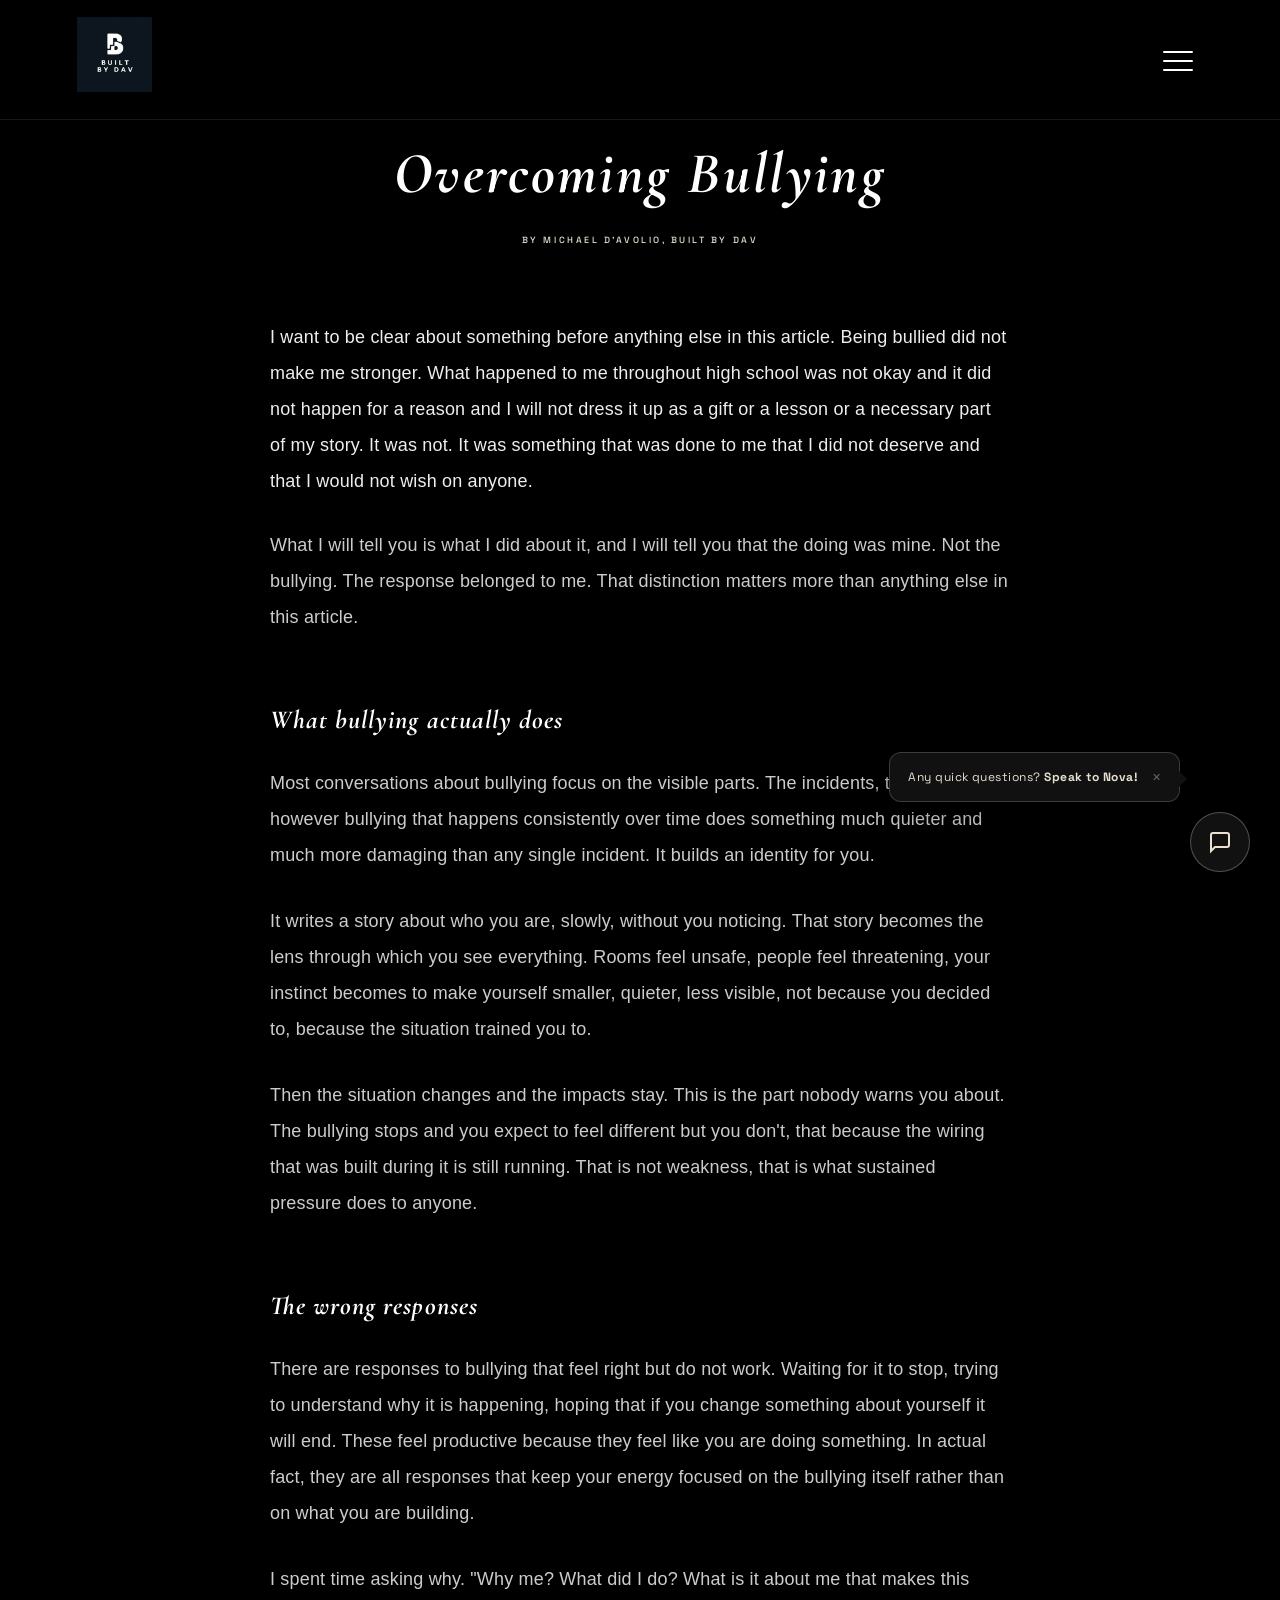
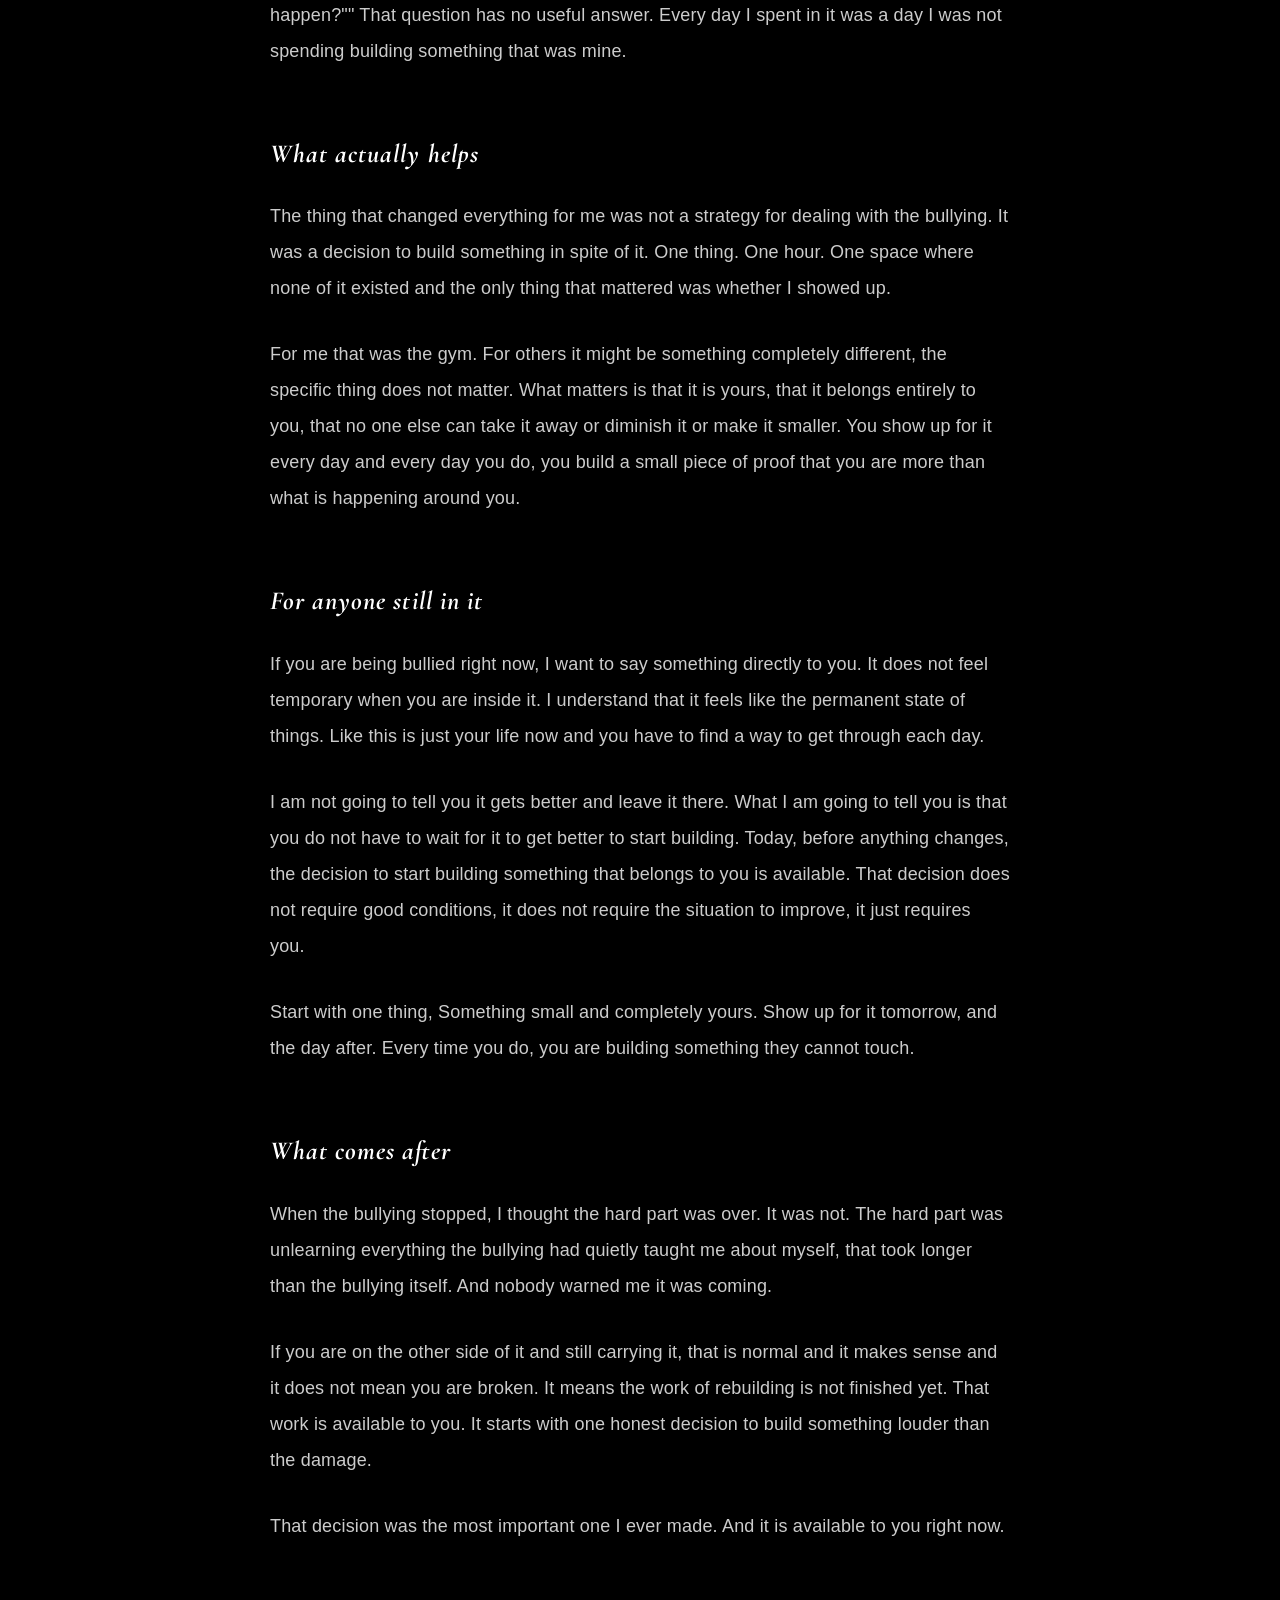
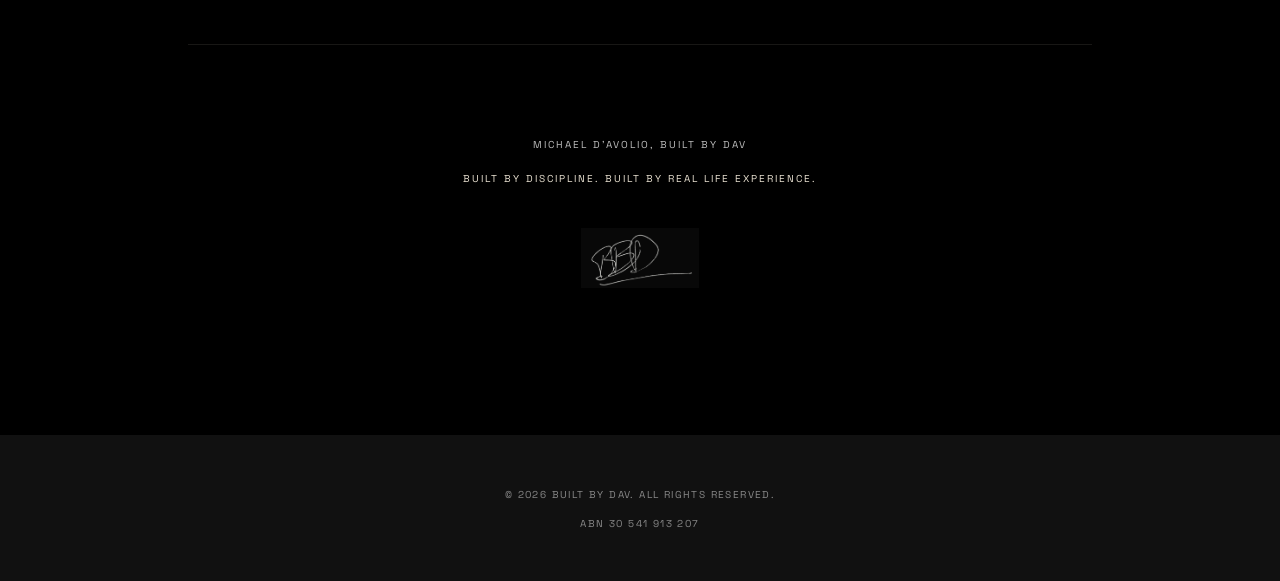
==== bullying.html @ 3d402c2c "cursor fixes" ====
<!DOCTYPE html>
<html lang="en">
<head>
<meta charset="UTF-8">
<meta name="viewport" content="width=device-width, initial-scale=1.0">
<title>Overcoming Bullying | Built By Dav</title>

<!-- FONTS -->
<link href="https://fonts.googleapis.com/css2?family=Cormorant+Garamond:ital,wght@0,300;0,400;0,600;0,700;1,300;1,400;1,600;1,700&family=Space+Grotesk:wght@300;400;500;600;700&display=swap" rel="stylesheet">

<style>
body {
  margin: 0;
  font-family: 'Inter', sans-serif;
  font-weight: 300;
  letter-spacing: 0.3px;
  background: black;
  color: white;
  line-height: 1.8;
}

nav {
  position: fixed;
  width: 100%;
  top: 0;
  backdrop-filter: blur(20px);
  background: rgba(0,0,0,0.7);
  border-bottom: 1px solid rgba(232, 224, 208, 0.1);
  display: flex;
  justify-content: space-between;
  align-items: center;
  padding: 15px 6%;
  box-sizing: border-box;
  z-index: 1000;
}

.logo img {
  height: 75px;
}

.nav-links {
  display: flex;
  gap: 35px;
}

.nav-links a {
  color: white;
  text-decoration: none;
  font-size: 13px;
  letter-spacing: 1px;
  transition: 0.3s;
}

.nav-links a:hover {
  color: #E8E0D0;
}

h1, h2 {
  font-family: 'Playfair Display', serif;
  letter-spacing: 1.5px;
  font-weight: 700;
}

.article-header {
  max-width: 800px;
  margin: 150px auto 60px;
  padding: 0 6%;
  text-align: center;
}

.article-header h1 {
  font-size: 48px;
  margin: 0 0 20px 0;
}

.article-meta {
  color: #bbb;
  font-size: 14px;
  letter-spacing: 1px;
}

.article-content {
  max-width: 720px;
  margin: 0 auto;
  padding: 0 6%;
  font-size: 17px;
  line-height: 1.9;
}

.article-content p {
  margin-bottom: 22px;
  color: #ddd;
  letter-spacing: 0.4px;
}

.article-content p:first-of-type {
  font-size: 17px;
  color: #fff;
  margin-bottom: 28px;
}

.article-content h2 {
  font-size: 28px;
  margin: 55px 0 28px 0;
  color: white;
  font-weight: 700;
  letter-spacing: 0.5px;
}

.article-footer {
  max-width: 700px;
  margin: 80px auto 0;
  padding: 60px 6%;
  text-align: center;
  border-top: 1px solid rgba(232, 224, 208, 0.1);
  color: #E8E0D0;
  font-size: 16px;
  letter-spacing: 0.8px;
}

.footer {
  background: #111;
  padding: 40px 6%;
  text-align: center;
  color: #888;
  margin-top: 60px;
}


/* Hamburger */
.hamburger {
  display: flex !important;
  flex-direction: column;
  cursor: pointer;
  gap: 7px;
  margin-left: auto;
  padding: 10px;
  z-index: 1001;
}
.hamburger span {
  width: 30px;
  height: 2px;
  background: white;
  border-radius: 2px;
  transition: 0.3s;
}
.hamburger.active span:nth-child(1) { transform: rotate(45deg) translate(7px, 7px); }
.hamburger.active span:nth-child(2) { opacity: 0; }
.hamburger.active span:nth-child(3) { transform: rotate(-45deg) translate(7px, -7px); }

.nav-links.active {
  display: flex;
  flex-direction: column;
  position: fixed;
  top: 90px;
  left: 0;
  width: 100%;
  background: rgba(0,0,0,0.98);
  padding: 20px 6%;
  z-index: 999;
  box-sizing: border-box;
}
.nav-links {
  display: none;
}

/* Bigger text and breathing room */
body {
  font-size: 18px;
  line-height: 2;
}

.article-header {
  margin: 140px auto 70px;
  padding: 0 8%;
}

.article-header h1 {
  font-size: 54px;
  line-height: 1.2;
  margin-bottom: 25px;
}

.article-meta {
  font-size: 15px;
  letter-spacing: 1.5px;
  color: #aaa;
}

.article-content {
  max-width: 740px;
  padding: 0 8%;
  font-size: 18px;
  line-height: 2.1;
}

.article-content p {
  margin-bottom: 30px;
  color: #ccc;
  letter-spacing: 0.3px;
}

.article-content p:first-of-type {
  font-size: 20px;
  color: #eee;
  line-height: 1.9;
}

.article-content h2 {
  font-size: 30px;
  margin: 70px 0 30px 0;
  letter-spacing: 1px;
}

.article-footer {
  padding: 80px 8%;
  margin-top: 100px;
}

@media (max-width: 768px) {
  .article-header { margin-top: 120px; padding: 0 6%; }
  .article-header h1 { font-size: 36px; }
  .article-content { padding: 0 6%; font-size: 17px; }
}


/* Image borders */
img:not(.logo img):not([src="newlog.png"]):not([src="newsig.png"]) {
  outline: 2px solid rgba(232, 224, 208, 0.5);
  outline-offset: 6px;
}


@media (max-width: 768px) {
  nav { padding: 12px 5%; }
  .logo img { height: 55px; }
  .nav-links.active { top: 79px; padding: 15px 5%; }

  .article-header {
    margin: 110px auto 50px !important;
    padding: 0 5% !important;
    text-align: left;
  }

  .article-header h1 {
    font-size: 34px !important;
    letter-spacing: 1px !important;
    line-height: 1.25 !important;
  }

  .article-meta {
    font-size: 13px !important;
  }

  .article-content {
    padding: 0 5% !important;
    font-size: 16px !important;
    line-height: 1.95 !important;
  }

  .article-content p:first-of-type {
    font-size: 17px !important;
  }

  .article-content h2 {
    font-size: 24px !important;
    margin: 50px 0 22px !important;
  }

  .article-footer {
    padding: 50px 5% !important;
  }
}


/* ===== MATCHING FONTS TO MAIN SITE ===== */
h1, h2, h3 {
  font-family: 'Cormorant Garamond', 'Playfair Display', serif;
  font-weight: 700;
  letter-spacing: 2px;
}

body {
  font-family: 'Inter', sans-serif;
  font-weight: 400;
}


/* ===== HEADING VISIBILITY FIX ===== */

/* Remove gradient on hero - solid white */
.hero-text h1 {
  background: none !important;
  -webkit-background-clip: unset !important;
  -webkit-text-fill-color: white !important;
  background-clip: unset !important;
  color: white !important;
  font-weight: 700 !important;
}

/* All dark section headings - bright white */
.story h2,
.story-text h2,
.contact h2,
#story h2,
#contact h2 {
  color: white !important;
  -webkit-text-fill-color: white !important;
}

/* All light section headings - solid black */
.mission h2,
.mission-text h2,
.services h2,
.resources h2,
#mission h2,
#services h2,
#resources h2 {
  color: #111 !important;
  -webkit-text-fill-color: #111 !important;
}

/* Article and service page headings */
.header-section h1,
.page-header h1,
.article-header h1 {
  color: #111 !important;
  -webkit-text-fill-color: #111 !important;
  font-weight: 700 !important;
}

h2, h3 {
  font-weight: 700 !important;
}


/* Article title colour */
.article-header h1 {
  color: white !important;
  -webkit-text-fill-color: white !important;
}
.article-meta {
  color: #E8E0D0 !important;
}


/* ===== LUXURY TYPOGRAPHY SYSTEM ===== */

/* Enable advanced font features */
* {
  -webkit-font-smoothing: antialiased;
  -moz-osx-font-smoothing: grayscale;
  text-rendering: optimizeLegibility;
}

body {
  font-family: 'Inter', sans-serif;
  font-weight: 300;
  font-size: 16px;
  line-height: 1.95;
  letter-spacing: 0.3px;
  font-feature-settings: "kern" 1, "liga" 1, "calt" 1;
}

/* All headings - Cormorant Garamond */
h1, h2, h3, h4 {
  font-family: 'Cormorant Garamond', serif;
  font-weight: 600;
  line-height: 1.15;
  letter-spacing: 3px;
  font-feature-settings: "kern" 1, "liga" 1, "swsh" 1;
}

/* Hero title - dramatic and bold */
.hero-text h1 {
  font-size: 86px !important;
  font-weight: 700 !important;
  letter-spacing: 10px !important;
  line-height: 1.0 !important;
  text-transform: uppercase;
  font-style: normal;
}

/* Section headings - refined uppercase */
h2 {
  font-size: 38px;
  font-weight: 600;
  letter-spacing: 6px;
  text-transform: uppercase;
}

/* Sub headings */
h3 {
  font-size: 20px;
  font-weight: 600;
  letter-spacing: 4px;
  text-transform: uppercase;
}

/* Body paragraphs */
p {
  font-family: 'Inter', sans-serif;
  font-weight: 300;
  font-size: 15px;
  line-height: 2.0;
  letter-spacing: 0.4px;
}

/* Lead paragraph - slightly larger */
.hero-text p,
.mission-text p:first-of-type,
.story-text p:first-of-type {
  font-size: 16px !important;
  font-weight: 300;
  line-height: 2.1 !important;
  letter-spacing: 0.5px;
}

/* Nav links - very spaced, light */
.nav-links a {
  font-family: 'Inter', sans-serif;
  font-weight: 400;
  font-size: 10px !important;
  letter-spacing: 3px !important;
  text-transform: uppercase;
}

/* Buttons */
.btn, .card-btn {
  font-family: 'Inter', sans-serif;
  font-weight: 400;
  font-size: 10px !important;
  letter-spacing: 4px !important;
  text-transform: uppercase;
}

/* Article headings */
.article-header h1 {
  font-size: 58px !important;
  font-weight: 700 !important;
  letter-spacing: 4px !important;
  line-height: 1.15 !important;
  font-style: italic;
}

.article-meta {
  font-family: 'Inter', sans-serif;
  font-size: 10px !important;
  letter-spacing: 4px !important;
  text-transform: uppercase;
  font-weight: 400;
}

.article-content p {
  font-size: 16px !important;
  line-height: 2.1 !important;
  font-weight: 300;
  letter-spacing: 0.3px;
}

.article-content h2 {
  font-size: 28px !important;
  letter-spacing: 4px !important;
  font-style: italic;
  font-weight: 600 !important;
}

/* Service page headers */
.header-section h1,
.page-header h1 {
  font-size: 56px !important;
  font-weight: 700 !important;
  letter-spacing: 5px !important;
  line-height: 1.1 !important;
}

.header-section p,
.page-header p {
  font-size: 15px !important;
  line-height: 2.0 !important;
  letter-spacing: 0.8px;
  font-weight: 300;
}

/* Card text */
.card h3 {
  font-size: 16px !important;
  letter-spacing: 3px !important;
}

.card p {
  font-size: 13px !important;
  line-height: 1.9 !important;
  letter-spacing: 0.5px;
}

/* Resource items */
.resource-item h3 {
  font-size: 14px !important;
  letter-spacing: 3px !important;
}

.resource-item p {
  font-size: 13px !important;
  line-height: 1.9 !important;
}

/* Footer */
.footer-tagline {
  font-family: 'Inter', sans-serif;
  font-size: 10px !important;
  letter-spacing: 5px !important;
  text-transform: uppercase;
  font-weight: 300;
}

.footer-links a {
  font-size: 10px !important;
  letter-spacing: 3px !important;
  text-transform: uppercase;
}

.footer-bottom p {
  font-size: 10px !important;
  letter-spacing: 2px;
  text-transform: uppercase;
}

/* Article footer */
.article-footer {
  font-family: 'Inter', sans-serif;
  font-size: 11px !important;
  letter-spacing: 3px !important;
  text-transform: uppercase;
}

@media (max-width: 768px) {
  .hero-text h1 {
    font-size: 52px !important;
    letter-spacing: 6px !important;
  }
  h2 {
    font-size: 28px !important;
    letter-spacing: 4px !important;
  }
  .article-header h1 {
    font-size: 38px !important;
  }
  .header-section h1,
  .page-header h1 {
    font-size: 36px !important;
  }
}


/* ===== BOLDER TEXT ===== */
body {
  font-weight: 400 !important;
}

p {
  font-weight: 400 !important;
}

.hero-text p,
.mission-text p,
.story-text p,
.article-content p,
.header-section p,
.page-header p,
.card p,
.resource-item p {
  font-weight: 400 !important;
}

.nav-links a {
  font-weight: 500 !important;
}

.footer-links a,
.footer-tagline,
.footer-bottom p {
  font-weight: 400 !important;
}

.article-meta {
  font-weight: 500 !important;
}

h1, h2, h3 {
  font-weight: 700 !important;
}


/* ================================================================
   ELITE NEW-AGE TYPOGRAPHY, Built By Dav
   Cormorant Garamond (editorial serif) × Space Grotesk (modern sans)
   ================================================================ */

*, *::before, *::after {
  -webkit-font-smoothing: antialiased;
  -moz-osx-font-smoothing: grayscale;
  text-rendering: optimizeLegibility;
  font-feature-settings: "kern" 1, "liga" 1, "calt" 1;
}

body {
  font-family: 'Space Grotesk', sans-serif !important;
  font-weight: 400 !important;
  font-size: 15px !important;
  line-height: 1.85 !important;
  letter-spacing: 0.015em !important;
}

h1 {
  font-family: 'Cormorant Garamond', serif !important;
  font-weight: 700 !important;
  letter-spacing: 0.12em !important;
  line-height: 1.0 !important;
  text-transform: uppercase !important;
}

h2 {
  font-family: 'Cormorant Garamond', serif !important;
  font-weight: 700 !important;
  font-size: clamp(28px, 4vw, 42px) !important;
  letter-spacing: 0.14em !important;
  line-height: 1.05 !important;
  text-transform: uppercase !important;
}

h3 {
  font-family: 'Space Grotesk', sans-serif !important;
  font-weight: 600 !important;
  font-size: 12px !important;
  letter-spacing: 0.22em !important;
  line-height: 1.5 !important;
  text-transform: uppercase !important;
}

p {
  font-family: 'Space Grotesk', sans-serif !important;
  font-weight: 400 !important;
  font-size: 15px !important;
  line-height: 1.9 !important;
  letter-spacing: 0.015em !important;
}

li {
  font-family: 'Space Grotesk', sans-serif !important;
  font-weight: 400 !important;
  font-size: 15px !important;
  line-height: 1.9 !important;
  letter-spacing: 0.01em !important;
}

.nav-links a {
  font-family: 'Space Grotesk', sans-serif !important;
  font-size: 9px !important;
  letter-spacing: 0.26em !important;
  font-weight: 600 !important;
  text-transform: uppercase !important;
}

.btn, .card-btn, .form-container button, button[type="submit"] {
  font-family: 'Space Grotesk', sans-serif !important;
  font-size: 9px !important;
  letter-spacing: 0.28em !important;
  font-weight: 600 !important;
  text-transform: uppercase !important;
}

.hero-text h1 {
  font-size: clamp(52px, 9vw, 96px) !important;
  letter-spacing: 0.14em !important;
  line-height: 0.98 !important;
  font-style: normal !important;
}

.hero-text p {
  font-size: 16px !important;
  line-height: 1.95 !important;
  letter-spacing: 0.04em !important;
  font-weight: 400 !important;
}

.article-header h1 {
  font-family: 'Cormorant Garamond', serif !important;
  font-size: clamp(36px, 6vw, 68px) !important;
  font-style: italic !important;
  letter-spacing: 0.04em !important;
  text-transform: none !important;
  line-height: 1.1 !important;
  font-weight: 700 !important;
}

.article-meta {
  font-family: 'Space Grotesk', sans-serif !important;
  font-size: 9px !important;
  letter-spacing: 0.28em !important;
  text-transform: uppercase !important;
  font-weight: 500 !important;
}

.article-content p {
  font-size: 17px !important;
  line-height: 2.05 !important;
  letter-spacing: 0.01em !important;
  font-weight: 400 !important;
}

.article-content h2 {
  font-family: 'Cormorant Garamond', serif !important;
  font-style: italic !important;
  font-size: 30px !important;
  letter-spacing: 0.05em !important;
  text-transform: none !important;
  font-weight: 700 !important;
}

.header-section h1, .page-header h1 {
  font-size: clamp(32px, 5vw, 56px) !important;
  letter-spacing: 0.1em !important;
  line-height: 1.05 !important;
}

.header-section p, .page-header p {
  font-size: 15px !important;
  line-height: 1.9 !important;
  letter-spacing: 0.03em !important;
  font-weight: 400 !important;
}

.card h3 {
  font-size: 11px !important;
  letter-spacing: 0.24em !important;
}

.card p {
  font-size: 14px !important;
  line-height: 1.85 !important;
  letter-spacing: 0.01em !important;
}

.resource-item h3 {
  font-size: 11px !important;
  letter-spacing: 0.22em !important;
}

.resource-item p {
  font-size: 14px !important;
  line-height: 1.85 !important;
}

.resource-item a {
  font-family: 'Space Grotesk', sans-serif !important;
  font-size: 9px !important;
  letter-spacing: 0.22em !important;
  text-transform: uppercase !important;
  font-weight: 600 !important;
}

.footer, .footer p, .footer-bottom p {
  font-family: 'Space Grotesk', sans-serif !important;
  font-size: 10px !important;
  letter-spacing: 0.14em !important;
  text-transform: uppercase !important;
}

.footer-tagline {
  font-family: 'Space Grotesk', sans-serif !important;
  font-size: 10px !important;
  letter-spacing: 0.2em !important;
  text-transform: uppercase !important;
  font-weight: 300 !important;
}

.footer-links a {
  font-family: 'Space Grotesk', sans-serif !important;
  font-size: 9px !important;
  letter-spacing: 0.2em !important;
  text-transform: uppercase !important;
  font-weight: 500 !important;
}

.article-footer, .article-footer p {
  font-family: 'Space Grotesk', sans-serif !important;
  font-size: 10px !important;
  letter-spacing: 0.2em !important;
  text-transform: uppercase !important;
}

input, textarea, select {
  font-family: 'Space Grotesk', sans-serif !important;
  font-weight: 400 !important;
  letter-spacing: 0.02em !important;
}

.benefits li, .benefits p {
  font-size: 15px !important;
  line-height: 1.9 !important;
}

.content p, .service-section p, .service-section li {
  font-size: 15px !important;
  line-height: 1.9 !important;
}

.content h2, .service-section h2 {
  font-family: 'Cormorant Garamond', serif !important;
  font-weight: 700 !important;
  letter-spacing: 0.12em !important;
}

@media (max-width: 768px) {
  .hero-text h1 {
    font-size: clamp(38px, 12vw, 56px) !important;
    letter-spacing: 0.1em !important;
  }
  h2 {
    font-size: clamp(22px, 7vw, 30px) !important;
    letter-spacing: 0.1em !important;
  }
  .header-section h1, .page-header h1 {
    font-size: clamp(28px, 8vw, 40px) !important;
    letter-spacing: 0.08em !important;
  }
  .article-header h1 {
    font-size: clamp(28px, 9vw, 42px) !important;
  }
  p, li {
    font-size: 14px !important;
  }
  .article-content p {
    font-size: 15px !important;
  }
  h3 {
    font-size: 11px !important;
  }
}


/* ===== READABILITY UPGRADE ===== */
body {
  font-size: 16px !important;
  line-height: 2.0 !important;
}

p {
  font-size: 16px !important;
  line-height: 2.0 !important;
}

li {
  font-size: 16px !important;
  line-height: 2.0 !important;
}

.hero-text p {
  font-size: 17px !important;
  line-height: 2.0 !important;
  color: #ccc !important;
}

.mission-text p {
  font-size: 16px !important;
  line-height: 2.05 !important;
  color: #2a2a2a !important;
}

.story-text p {
  font-size: 16px !important;
  line-height: 2.05 !important;
  color: #bbb !important;
}

.card p {
  font-size: 15px !important;
  line-height: 1.95 !important;
  color: #444 !important;
}

.resource-item p {
  font-size: 15px !important;
  line-height: 1.95 !important;
}

.header-section p, .page-header p {
  font-size: 17px !important;
  line-height: 2.0 !important;
}

.article-content p {
  font-size: 18px !important;
  line-height: 2.1 !important;
}

.content p, .service-section p {
  font-size: 16px !important;
  line-height: 2.05 !important;
}

.benefits li, .content li, .service-section li {
  font-size: 16px !important;
  line-height: 2.0 !important;
}

h2 {
  font-size: clamp(30px, 4vw, 44px) !important;
}

h3 {
  font-size: 13px !important;
}

.card h3 {
  font-size: 12px !important;
}

.resource-item h3 {
  font-size: 12px !important;
}

@media (max-width: 768px) {
  p, li {
    font-size: 15px !important;
  }
  .article-content p {
    font-size: 16px !important;
  }
  .hero-text p {
    font-size: 15px !important;
  }
}


/* ===== ELEGANT FONT REFINEMENT ===== */
/* Cormorant Garamond for all body text, flowing, warm, editorial */
/* Space Grotesk kept only for UI micro-labels (nav, buttons, captions) */

body {
  font-family: 'Cormorant Garamond', serif !important;
  font-weight: 400 !important;
  font-size: 18px !important;
  line-height: 2.0 !important;
  letter-spacing: 0.02em !important;
}

p {
  font-family: 'Cormorant Garamond', serif !important;
  font-weight: 400 !important;
  font-size: 18px !important;
  line-height: 2.05 !important;
  letter-spacing: 0.02em !important;
}

li {
  font-family: 'Cormorant Garamond', serif !important;
  font-weight: 400 !important;
  font-size: 18px !important;
  line-height: 2.0 !important;
  letter-spacing: 0.02em !important;
}

.hero-text p {
  font-family: 'Cormorant Garamond', serif !important;
  font-size: 19px !important;
  font-weight: 400 !important;
  line-height: 2.0 !important;
  color: #ccc !important;
}

.mission-text p {
  font-family: 'Cormorant Garamond', serif !important;
  font-size: 18px !important;
  line-height: 2.05 !important;
  color: #2a2a2a !important;
}

.story-text p {
  font-family: 'Cormorant Garamond', serif !important;
  font-size: 18px !important;
  line-height: 2.05 !important;
  color: #bbb !important;
}

.card p {
  font-family: 'Cormorant Garamond', serif !important;
  font-size: 17px !important;
  line-height: 2.0 !important;
}

.resource-item p {
  font-family: 'Cormorant Garamond', serif !important;
  font-size: 17px !important;
  line-height: 2.0 !important;
}

.header-section p, .page-header p {
  font-family: 'Cormorant Garamond', serif !important;
  font-size: 19px !important;
  line-height: 2.0 !important;
}

.article-content p {
  font-family: 'Cormorant Garamond', serif !important;
  font-size: 20px !important;
  line-height: 2.1 !important;
  letter-spacing: 0.02em !important;
}

.content p, .service-section p {
  font-family: 'Cormorant Garamond', serif !important;
  font-size: 18px !important;
  line-height: 2.05 !important;
}

.benefits li, .content li, .service-section li {
  font-family: 'Cormorant Garamond', serif !important;
  font-size: 18px !important;
  line-height: 2.0 !important;
}

input, textarea, select {
  font-family: 'Cormorant Garamond', serif !important;
  font-size: 16px !important;
  letter-spacing: 0.03em !important;
}

@media (max-width: 768px) {
  p, li {
    font-size: 17px !important;
  }
  .article-content p {
    font-size: 18px !important;
  }
  .hero-text p {
    font-size: 17px !important;
  }
}


/* ===== BANGLA MN FONT ===== */
body, p, li, input, textarea, select,
.hero-text p, .mission-text p, .story-text p,
.card p, .resource-item p, .header-section p,
.page-header p, .article-content p,
.content p, .service-section p,
.benefits li, .content li, .service-section li {
  font-family: 'Bangla MN', serif !important;
}


/* ===== INTER BODY FONT ===== */
body, p, li, input, textarea, select,
.hero-text p, .mission-text p, .story-text p,
.card p, .resource-item p, .header-section p,
.page-header p, .article-content p,
.content p, .service-section p,
.benefits li, .content li, .service-section li {
  font-family: 'Inter', sans-serif !important;
}


/* ===== INTER FOR ALL SUBTITLES & BODY ===== */
h2, h3, h4 {
  font-family: 'Inter', sans-serif !important;
}

.mission-text h2, .story-text h2, .services h2,
.resources h2, .contact h2, .header-section h2,
.page-header h2, .content h2, .service-section h2,
.article-content h2 {
  font-family: 'Inter', sans-serif !important;
}


/* ===== REVERT H2/H3 TO CORMORANT GARAMOND ===== */
h2, h3, h4,
.mission-text h2, .story-text h2, .services h2,
.resources h2, .contact h2, .header-section h2,
.page-header h2, .content h2, .service-section h2,
.article-content h2 {
  font-family: 'Cormorant Garamond', serif !important;
}


/* ===== SPACE GROTESK UNIVERSAL ===== */
*, *::before, *::after {
  font-family: 'Space Grotesk', sans-serif !important;
}


/* ===== RESOURCE CARD TITLES, MORE READABLE ===== */
.resource-item h3 {
  font-size: 15px !important;
  font-weight: 700 !important;
  letter-spacing: 0.08em !important;
  line-height: 1.4 !important;
  margin-bottom: 14px !important;
}


/* ===== ALL BOX TITLES, MORE READABLE ===== */
.card h3,
.resource-item h3,
.service-section h3,
.content h3,
h3 {
  font-size: 15px !important;
  font-weight: 700 !important;
  letter-spacing: 0.08em !important;
  line-height: 1.4 !important;
}


/* ===== BOX TITLES, CORMORANT GARAMOND BOLD ===== */
h3,
.card h3,
.resource-item h3,
.service-section h3,
.content h3 {
  font-family: 'Cormorant Garamond', serif !important;
  font-size: 22px !important;
  font-weight: 700 !important;
  letter-spacing: 0.06em !important;
  line-height: 1.3 !important;
  text-transform: uppercase !important;
}


/* ===== FONT AWESOME FIX ===== */
.fa, .fas, .far, .fal, .fab, .fa-brands,
.fa-solid, .fa-regular, [class^="fa-"], [class*=" fa-"],
i.fa, i.fas, i.far, i.fab {
  font-family: 'Font Awesome 6 Free', 'Font Awesome 6 Brands', 'FontAwesome' !important;
}


/* ===== FONT AWESOME RESTORE ===== */
.fab, .fab::before,
.fas, .fas::before,
.far, .far::before,
.fa, .fa::before,
[class^="fa-"]::before,
[class*=" fa-"]::before {
  font-family: 'Font Awesome 6 Free', 'Font Awesome 6 Brands', 'FontAwesome' !important;
  font-weight: 900 !important;
}

.fab, .fab::before {
  font-family: 'Font Awesome 6 Brands' !important;
  font-weight: 400 !important;
}


/* ===== FONT AWESOME NUCLEAR FIX ===== */
i.fab, i[class*="fa-"] {
  font-family: 'Font Awesome 6 Brands' !important;
  font-weight: 400 !important;
}
i.fas, i.fa {
  font-family: 'Font Awesome 6 Free' !important;
  font-weight: 900 !important;
}
i.fab::before, i.fas::before, i.fa::before, i[class*="fa-"]::before {
  font-family: inherit !important;
  font-weight: inherit !important;
}

</style>
</head>

<body>

<!-- NAV -->
<nav>
  <div class="logo">
    <a href="BBD.html"><img src="newlog.png" alt="Built By Dav"></a>
  </div>
  <div class="hamburger" id="hamburger">
    <span></span>
    <span></span>
    <span></span>
  </div>
  <div class="nav-links" id="nav-links">
    <a href="BBD.html#hero">Home</a>
    <a href="BBD.html#mission">About</a>
    <a href="BBD.html#story">My Story</a>
    <a href="BBD.html#services">Work With Me</a>
    <a href="BBD.html#resources">Resources</a>
    <a href="BBD.html#contact">Contact</a>
  </div>
</nav>

<div class="article-header">
  <h1>Overcoming Bullying</h1>
  <div class="article-meta">By Michael D'Avolio, Built By Dav</div>
</div>

<article class="article-content">
  <p>I want to be clear about something before anything else in this article. Being bullied did not make me stronger. What happened to me throughout high school was not okay and it did not happen for a reason and I will not dress it up as a gift or a lesson or a necessary part of my story. It was not. It was something that was done to me that I did not deserve and that I would not wish on anyone.</p>

  <p>What I will tell you is what I did about it, and I will tell you that the doing was mine. Not the bullying. The response belonged to me. That distinction matters more than anything else in this article.</p>

  <h2>What bullying actually does</h2>

  <p>Most conversations about bullying focus on the visible parts. The incidents, the moments, however bullying that happens consistently over time does something much quieter and much more damaging than any single incident. It builds an identity for you.</p>

  <p>It writes a story about who you are, slowly, without you noticing. That story becomes the lens through which you see everything. Rooms feel unsafe, people feel threatening, your instinct becomes to make yourself smaller, quieter, less visible, not because you decided to, because the situation trained you to.</p>

  <p>Then the situation changes and the impacts stay. This is the part nobody warns you about. The bullying stops and you expect to feel different but you don't, that because the wiring that was built during it is still running. That is not weakness, that is what sustained pressure does to anyone.</p>

  <h2>The wrong responses</h2>

  <p>There are responses to bullying that feel right but do not work. Waiting for it to stop, trying to understand why it is happening, hoping that if you change something about yourself it will end. These feel productive because they feel like you are doing something. In actual fact, they are all responses that keep your energy focused on the bullying itself rather than on what you are building.</p>

  <p>I spent time asking why. "Why me? What did I do? What is it about me that makes this happen?"" That question has no useful answer. Every day I spent in it was a day I was not spending building something that was mine.</p>

  <h2>What actually helps</h2>

  <p>The thing that changed everything for me was not a strategy for dealing with the bullying. It was a decision to build something in spite of it. One thing. One hour. One space where none of it existed and the only thing that mattered was whether I showed up.</p>

  <p>For me that was the gym. For others it might be something completely different, the specific thing does not matter. What matters is that it is yours, that it belongs entirely to you, that no one else can take it away or diminish it or make it smaller. You show up for it every day and every day you do, you build a small piece of proof that you are more than what is happening around you.</p>

  <h2>For anyone still in it</h2>

  <p>If you are being bullied right now, I want to say something directly to you. It does not feel temporary when you are inside it. I understand that it feels like the permanent state of things. Like this is just your life now and you have to find a way to get through each day.</p>

  <p>I am not going to tell you it gets better and leave it there. What I am going to tell you is that you do not have to wait for it to get better to start building. Today, before anything changes, the decision to start building something that belongs to you is available. That decision does not require good conditions, it does not require the situation to improve, it just requires you.</p>

  <p>Start with one thing, Something small and completely yours. Show up for it tomorrow, and the day after. Every time you do, you are building something they cannot touch.</p>

  <h2>What comes after</h2>

  <p>When the bullying stopped, I thought the hard part was over. It was not. The hard part was unlearning everything the bullying had quietly taught me about myself, that took longer than the bullying itself. And nobody warned me it was coming.</p>

  <p>If you are on the other side of it and still carrying it, that is normal and it makes sense and it does not mean you are broken. It means the work of rebuilding is not finished yet. That work is available to you. It starts with one honest decision to build something louder than the damage.</p>

  <p>That decision was the most important one I ever made. And it is available to you right now.</p>
</article>

<div class="article-footer">
  <p style="margin-bottom: 15px; color: #bbb;">Michael D'Avolio, Built By Dav</p>
  <p>Built By Discipline. Built By Real Life Experience.</p>
  <img src="newsig.png" alt="Michael D'Avolio Signature" style="height: 60px; margin-top: 30px; opacity: 0.8;">
</div>

<footer class="footer">
  <p>© 2026 Built By Dav. All rights reserved.</p>
  <p>ABN 30 541 913 207</p>
</footer>


<script>
const hamburger = document.getElementById('hamburger');
const navLinks = document.getElementById('nav-links');
if (hamburger && navLinks) {
  hamburger.addEventListener('click', () => {
    hamburger.classList.toggle('active');
    navLinks.classList.toggle('active');
  });
  navLinks.querySelectorAll('a').forEach(link => {
    link.addEventListener('click', () => {
      hamburger.classList.remove('active');
      navLinks.classList.remove('active');
    });
  });
}
</script>

<div id="chat-prompt" onclick="openChatFromPrompt()">
  Any quick questions? <strong>Speak to Nova!</strong>
  <span id="chat-prompt-close" onclick="event.stopPropagation(); this.parentElement.style.display='none'">✕</span>
</div>

<!-- ===== FAQ CHATBOT ===== -->
<div id="chat-bubble" onclick="toggleChat()" title="Ask a question">
  <svg width="24" height="24" viewBox="0 0 24 24" fill="none" stroke="currentColor" stroke-width="2">
    <path d="M21 15a2 2 0 0 1-2 2H7l-4 4V5a2 2 0 0 1 2-2h14a2 2 0 0 1 2 2z"/>
  </svg>
</div>

<div id="chat-window">
  <div id="chat-header">
    <div id="chat-header-info">
      <div id="chat-avatar">Y</div>
      <div>
        <div id="chat-name">Nova</div>
        <div id="chat-status">Michael's assistant, here to help</div>
      </div>
    </div>
    <button onclick="toggleChat()" id="chat-close">✕</button>
  </div>

  <div id="chat-messages">
    <div class="chat-msg bot">Hey, I'm Nova, Michael's assistant. Got a quick question about Built By Dav? I'm here to help.</div>
    <div id="chat-suggestions">
      <div class="suggestion" onclick="askQuestion('How do I book a session?')">How do I book?</div>
      <div class="suggestion" onclick="askQuestion('How much does it cost?')">Pricing</div>
      <div class="suggestion" onclick="askQuestion('What age groups do you work with?')">Age groups</div>
      <div class="suggestion" onclick="askQuestion('What topics do you cover?')">Topics covered</div>
    </div>
  </div>

  <div id="chat-input-row">
    <input id="chat-input" type="text" placeholder="Type your question..." onkeydown="if(event.key==='Enter') sendMessage()">
    <button onclick="sendMessage()" id="chat-send">
      <svg width="16" height="16" viewBox="0 0 24 24" fill="currentColor"><path d="M2 21l21-9L2 3v7l15 2-15 2z"/></svg>
    </button>
  </div>
</div>

<style>
#chat-bubble {
  position: fixed;
  bottom: 30px;
  right: 30px;
  width: 58px;
  height: 58px;
  background: #111;
  border: 1px solid rgba(232,224,208,0.3);
  border-radius: 50%;
  display: flex;
  align-items: center;
  justify-content: center;
  cursor: pointer;
  z-index: 9999;
  color: #E8E0D0;
  box-shadow: 0 8px 30px rgba(0,0,0,0.4);
  transition: 0.3s;
}
#chat-bubble:hover {
  transform: scale(1.08);
  background: #1a1a1a;
  box-shadow: 0 12px 40px rgba(232,224,208,0.15);
}
#chat-window {
  position: fixed;
  bottom: 100px;
  right: 30px;
  width: 340px;
  max-height: 520px;
  background: #0d0d0d;
  border: 1px solid rgba(232,224,208,0.15);
  border-radius: 16px;
  z-index: 9998;
  display: none;
  flex-direction: column;
  box-shadow: 0 20px 60px rgba(0,0,0,0.6);
  overflow: hidden;
  font-family: 'Space Grotesk', sans-serif !important;
}
#chat-window.open { display: flex; }
#chat-header {
  background: #111;
  padding: 16px 18px;
  display: flex;
  align-items: center;
  justify-content: space-between;
  border-bottom: 1px solid rgba(232,224,208,0.1);
}
#chat-header-info { display: flex; align-items: center; gap: 12px; }
#chat-avatar {
  width: 36px; height: 36px;
  background: #E8E0D0;
  color: black;
  border-radius: 50%;
  display: flex; align-items: center; justify-content: center;
  font-weight: 700; font-size: 14px;
  font-family: 'Space Grotesk', sans-serif !important;
}
#chat-name {
  font-size: 13px; font-weight: 600; color: white;
  letter-spacing: 0.05em;
  font-family: 'Space Grotesk', sans-serif !important;
}
#chat-status {
  font-size: 10px; color: #888; letter-spacing: 0.08em;
  font-family: 'Space Grotesk', sans-serif !important;
}
#chat-close {
  background: none; border: none; color: #888;
  cursor: pointer; font-size: 14px; padding: 4px;
  transition: 0.2s;
}
#chat-close:hover { color: white; }
#chat-messages {
  flex: 1; overflow-y: auto; padding: 16px;
  display: flex; flex-direction: column; gap: 10px;
  scrollbar-width: thin; scrollbar-color: #333 transparent;
}
.chat-msg {
  max-width: 85%; padding: 10px 14px;
  border-radius: 12px; font-size: 13px; line-height: 1.6;
  font-family: 'Space Grotesk', sans-serif !important;
  font-weight: 400 !important;
  letter-spacing: 0.01em;
}
.chat-msg.bot {
  background: #1a1a1a; color: #ddd;
  border: 1px solid rgba(232,224,208,0.08);
  align-self: flex-start;
}
.chat-msg.user {
  background: #E8E0D0; color: black;
  align-self: flex-end;
}
#chat-suggestions {
  display: flex; flex-wrap: wrap; gap: 7px; margin-top: 4px;
}
.suggestion {
  background: transparent;
  border: 1px solid rgba(232,224,208,0.25);
  color: #E8E0D0; padding: 6px 12px;
  border-radius: 20px; font-size: 11px;
  cursor: pointer; transition: 0.2s;
  letter-spacing: 0.05em;
  font-family: 'Space Grotesk', sans-serif !important;
}
.suggestion:hover {
  background: rgba(232,224,208,0.1);
  border-color: rgba(232,224,208,0.5);
}
#chat-input-row {
  padding: 12px 14px;
  border-top: 1px solid rgba(232,224,208,0.1);
  display: flex; gap: 10px; align-items: center;
}
#chat-input {
  flex: 1; background: #1a1a1a;
  border: 1px solid rgba(232,224,208,0.15);
  border-radius: 8px; padding: 10px 14px;
  color: white; font-size: 13px;
  font-family: 'Space Grotesk', sans-serif !important;
  outline: none; transition: 0.2s;
  letter-spacing: 0.01em !important;
}
#chat-input:focus { border-color: rgba(232,224,208,0.4); }
#chat-input::placeholder { color: #555; }
#chat-send {
  background: #E8E0D0; color: black;
  border: none; border-radius: 8px;
  width: 38px; height: 38px;
  display: flex; align-items: center; justify-content: center;
  cursor: pointer; transition: 0.2s; flex-shrink: 0;
}
#chat-send:hover { background: white; }
@media (max-width: 768px) {
  #chat-window { width: calc(100vw - 40px); right: 20px; bottom: 90px; }
  #chat-bubble { bottom: 20px; right: 20px; }
}

/* ===== SCROLL TYPOGRAPHY ===== */
.reveal-child {
  opacity: 0; transform: translateY(22px);
  transition: opacity 0.9s cubic-bezier(0.4,0,0.2,1), transform 0.9s cubic-bezier(0.4,0,0.2,1);
}
.reveal-child.visible { opacity: 1; transform: translateY(0); }
.reveal-child:nth-child(1) { transition-delay: 0s; }
.reveal-child:nth-child(2) { transition-delay: 0.1s; }
.reveal-child:nth-child(3) { transition-delay: 0.2s; }
.reveal-child:nth-child(4) { transition-delay: 0.3s; }
.header-section h1, .page-header h1, .article-header h1 {
  opacity: 0; transform: translateY(24px);
  animation: pageFadeUp 0.9s cubic-bezier(0.4,0,0.2,1) 0.2s forwards;
}
.header-section p, .page-header p, .article-meta {
  opacity: 0; transform: translateY(16px);
  animation: pageFadeUp 0.9s cubic-bezier(0.4,0,0.2,1) 0.4s forwards;
}
@keyframes pageFadeUp { to { opacity: 1; transform: translateY(0); } }


/* ===== READABILITY OVERHAUL ===== */

/* Headings, tighter tracking, larger, cleaner */
h1 {
  font-size: clamp(40px, 7vw, 82px) !important;
  letter-spacing: 0.06em !important;
  line-height: 1.05 !important;
  font-weight: 700 !important;
}

h2 {
  font-size: clamp(26px, 3.5vw, 38px) !important;
  letter-spacing: 0.05em !important;
  line-height: 1.15 !important;
  font-weight: 700 !important;
}

h3 {
  font-size: 16px !important;
  letter-spacing: 0.06em !important;
  line-height: 1.4 !important;
  font-weight: 700 !important;
}

/* Body, comfortable reading size */
p {
  font-size: 16px !important;
  line-height: 1.9 !important;
  letter-spacing: 0.01em !important;
  font-weight: 400 !important;
}

li {
  font-size: 16px !important;
  line-height: 1.9 !important;
  letter-spacing: 0.01em !important;
}

/* Nav, readable but not huge */
.nav-links a {
  font-size: 11px !important;
  letter-spacing: 0.18em !important;
  font-weight: 600 !important;
}

/* Buttons, clear and punchy */
.btn, .card-btn, button[type="submit"], .form-container button {
  font-size: 11px !important;
  letter-spacing: 0.2em !important;
  font-weight: 600 !important;
}

/* Cards */
.card h3 {
  font-size: 15px !important;
  letter-spacing: 0.06em !important;
}

.card p {
  font-size: 14px !important;
  line-height: 1.8 !important;
}

/* Resource items */
.resource-item h3 {
  font-size: 15px !important;
  letter-spacing: 0.06em !important;
}

.resource-item p {
  font-size: 14px !important;
  line-height: 1.8 !important;
}

/* Article content, most readable */
.article-content p {
  font-size: 18px !important;
  line-height: 2.0 !important;
  letter-spacing: 0.01em !important;
}

.article-content h2 {
  font-size: 26px !important;
  letter-spacing: 0.04em !important;
}

/* Service/content pages */
.content p, .service-section p {
  font-size: 16px !important;
  line-height: 1.9 !important;
  color: #bbb !important;
}

.content li, .service-section li, .benefits li {
  font-size: 16px !important;
  line-height: 1.9 !important;
  color: #bbb !important;
}

.content h2, .service-section h2 {
  font-size: clamp(22px, 3vw, 34px) !important;
  letter-spacing: 0.05em !important;
}

/* Header sections */
.header-section h1, .page-header h1 {
  font-size: clamp(32px, 5vw, 52px) !important;
  letter-spacing: 0.06em !important;
  line-height: 1.1 !important;
}

.header-section p, .page-header p {
  font-size: 17px !important;
  line-height: 1.9 !important;
  letter-spacing: 0.01em !important;
}

/* Article titles */
.article-header h1 {
  font-size: clamp(32px, 5vw, 58px) !important;
  letter-spacing: 0.04em !important;
  line-height: 1.1 !important;
}

/* Mission/story body */
.mission-text p, .story-text p {
  font-size: 16px !important;
  line-height: 1.9 !important;
}

/* Footer */
.footer-tagline {
  font-size: 11px !important;
  letter-spacing: 0.18em !important;
}

.footer-links a {
  font-size: 11px !important;
  letter-spacing: 0.14em !important;
}

.footer-bottom p {
  font-size: 11px !important;
  letter-spacing: 0.1em !important;
}

@media (max-width: 768px) {
  p, li { font-size: 15px !important; }
  .article-content p { font-size: 16px !important; }
  h3 { font-size: 15px !important; }
  .card p, .resource-item p { font-size: 13px !important; }
}


/* ===== SMOOTH SCROLL & TYPOGRAPHY ===== */
html {
  scroll-behavior: smooth !important;
  scroll-padding-top: 100px !important;
}

/* Smoother reveal transitions */
.reveal {
  transition: opacity 1.1s cubic-bezier(0.22, 1, 0.36, 1),
              transform 1.1s cubic-bezier(0.22, 1, 0.36, 1) !important;
}

.reveal-child {
  transition: opacity 1s cubic-bezier(0.22, 1, 0.36, 1),
              transform 1s cubic-bezier(0.22, 1, 0.36, 1) !important;
}

/* Smooth section transitions */
section {
  transition: opacity 0.3s ease !important;
}

/* Smoother hero animation */
@keyframes heroFadeUp {
  from { opacity: 0; transform: translateY(28px); }
  to   { opacity: 1; transform: translateY(0); }
}

@keyframes heroScale {
  from { opacity: 0; transform: scale(0.96); }
  to   { opacity: 1; transform: scale(1); }
}

@keyframes pageFadeUp {
  from { opacity: 0; transform: translateY(20px); }
  to   { opacity: 1; transform: translateY(0); }
}

/* Smoother card & button interactions */
.card, .resource-item, .card-btn, .btn, .header-enquire-btn,
.article-link-card {
  transition: all 0.45s cubic-bezier(0.22, 1, 0.36, 1) !important;
}

/* Smoother nav */
nav {
  transition: background 0.4s ease, backdrop-filter 0.4s ease !important;
}

/* Smoother image hover */
img, video {
  transition: transform 0.6s cubic-bezier(0.22, 1, 0.36, 1),
              box-shadow 0.6s cubic-bezier(0.22, 1, 0.36, 1) !important;
}


/* ===== NOVA CHAT PROMPT ===== */
#chat-prompt {
  position: fixed;
  bottom: 100px;
  right: 100px;
  background: #111;
  border: 1px solid rgba(232,224,208,0.2);
  border-radius: 12px;
  padding: 12px 18px;
  font-family: 'Space Grotesk', sans-serif;
  font-size: 12px;
  color: #E8E0D0;
  letter-spacing: 0.04em;
  z-index: 9997;
  box-shadow: 0 8px 30px rgba(0,0,0,0.4);
  cursor: pointer;
  animation: promptBounce 0.5s cubic-bezier(0.22,1,0.36,1) 2s both;
  white-space: nowrap;
}
#chat-prompt::after {
  content: '';
  position: absolute;
  right: -8px;
  bottom: 14px;
  width: 0; height: 0;
  border-top: 8px solid transparent;
  border-bottom: 8px solid transparent;
  border-left: 8px solid #111;
}
#chat-prompt-close {
  margin-left: 10px;
  color: #666;
  font-size: 11px;
  cursor: pointer;
}
#chat-prompt-close:hover { color: #E8E0D0; }
@keyframes promptBounce {
  from { opacity: 0; transform: translateY(10px); }
  to   { opacity: 1; transform: translateY(0); }
}
@media (max-width: 768px) {
  #chat-prompt { right: 85px; bottom: 18px; font-size: 11px; padding: 10px 14px; }
}

</style>

<script>


/* -- NOVA RESPONSE LOGIC -- */
const crisisPatterns = [
  /kill(ing)? (my)?self/i, /want(ing)? to die/i, /suicid/i,
  /end(ing)? (it|my life|everything)/i,
  /don.t want to (be here|live|exist)/i,
  /hurt(ing)? (my)?self/i, /self.harm/i, /cutting (my)?self/i,
  /better off (without me|dead|gone)/i, /not worth (it|living|anything)/i,
  /someone (is )?(hurting|abusing|hitting) me/i, /being abused/i,
];
const CRISIS_RESPONSE = "If you or someone you know is in danger or needs support right now, please reach out:\n\nLifeline - 13 11 14 (24/7 crisis support)\nKids Helpline - 1800 55 1800 (free & confidential for young people)\nBeyond Blue - 1300 22 4636\n\nYou are not alone and it is okay to ask for help. These services are free, confidential and available right now.";

const personalPatterns = [
  /i.m (gay|straight|bi|bisexual|trans|queer|lesbian)/i,
  /i.m (struggling|lonely|lost|confused|scared|depressed|anxious|sad|upset|broken)/i,
  /i (don.t|do not) have (any )?(friends|anyone)/i,
  /nobody (likes|understands|cares about) me/i,
  /i feel (so )?(alone|lost|invisible|empty|worthless|hopeless|stuck)/i,
  /life (is|feels) (hard|tough|pointless|too much)/i,
  /i hate (school|myself|my life|everything)/i,
  /i.m being bullied/i,
  /people (make fun|laugh) of me/i,
];
const PERSONAL_RESPONSE = "Thanks for sharing that, it takes courage. Whatever you're going through, you don't have to figure it out alone.\n\nKids Helpline (1800 55 1800) is free, confidential and built for exactly this.\n\nAnd if you want to know more about how Michael's work might help, I'm here for that too.";

const jokePatterns = [
  /tell (me )?a joke/i, /knock knock/i, /why did the/i, /say something funny/i, /make me laugh/i,
];
const spamPatterns = [
  /\b(fuck|shit|bitch|cunt|dick|cock)\b/i,
];

function isCrisis(q) { return crisisPatterns.some(p => p.test(q)); }
function isPersonal(q) { return personalPatterns.some(p => p.test(q)); }
function isJoke(q) { return jokePatterns.some(p => p.test(q)); }
function isSpam(q) { return spamPatterns.some(p => p.test(q)); }

const faqs = [
  // Greetings
  { keys: ['hi','hello','hey','yo','wassup',"what's up",'sup','heyy','hiiii'],
    answer: "Hey! I'm Nova, Michael's assistant. Got a question about Built By Dav? Ask me anything." },
  { keys: ['anyone there','is this real','is this a bot','are you real','are you a bot','are you human','is there a real person'],
    answer: "I'm Nova, an AI assistant for Built By Dav. I'm not a real person, but I can answer a lot. If you want to speak to Michael directly, head to the Enquire page." },
  { keys: ['who are you','what are you','what is this','how does this work'],
    answer: "I'm Nova, Michael's digital assistant. Ask me anything about Built By Dav, coaching, school talks, or Michael's story. If I don't know, I'll point you to the right place." },
  { keys: ['can you help me','help me','i need help'],
    answer: "That's what I'm here for. Ask me anything about Built By Dav, coaching, bullying, identity, discipline, or Michael's story. What do you want to know?" },
  { keys: ["i'm bored",'im bored','bored'],
    answer: "Ha. Well something brought you here. Got a question about Built By Dav? Ask away." },
  { keys: ['this is weird','weird','strange'],
    answer: "Fair enough. But if you've got a question about Michael or Built By Dav, I've got answers." },
  { keys: ['lol','lmao','haha','hehe','lmfao'],
    answer: "Glad you're having fun. Anything you actually want to know?" },
  { keys: ['ok','okay','cool','whatever','fine','sure','interesting','noted'],
    answer: "Alright. Anything else you want to know about Built By Dav?" },
  { keys: ['tell me something','say something','surprise me'],
    answer: "Michael was bullied through most of high school, lost 30kg, and rebuilt his entire identity from scratch. That is where Built By Dav started." },

  // About Built By Dav
  { keys: ['what is built by dav','tell me about built by dav'],
    answer: "Built By Dav is a youth coaching and speaking brand founded by Michael D'Avolio. It offers 1:1 coaching, live school talks, group workshops, and discipline coaching, all built around helping young people develop real identity, confidence and discipline." },
  { keys: ['who is dav','who is michael','about michael','founder'],
    answer: "Michael D'Avolio is a youth coach, speaker and the founder of Built By Dav. He was bullied throughout high school, lost 30kg, and rebuilt his identity from the ground up. His work is about helping young people do the same." },
  { keys: ['how old is michael','how old are you',"michael's age"],
    answer: "Michael keeps that one to himself, but he's young enough to genuinely relate to what you're going through and old enough to have done the real work." },
  { keys: ['where are you from','are you from australia','where does michael live','what city','what state'],
    answer: "Michael is based in Australia. For in-person availability, reach out through the Enquire page." },
  { keys: ['what is your story','why did you start this','what happened to you','your background'],
    answer: "Michael was bullied throughout high school, struggled with his weight and identity, and felt invisible for years. He lost 30kg, rebuilt who he was, and started Built By Dav to help young people going through the same thing. The weight was just the visible part. The real transformation was on the inside." },
  { keys: ['were you really bullied','is the bullying real','did it really happen'],
    answer: "Yes, completely real. Michael was bullied throughout high school and it had a serious impact on his identity and confidence. He talks about it openly because sharing the real story is what actually helps people." },
  { keys: ['how bad was the bullying','what kind of bullying did michael go through'],
    answer: "Michael has spoken about it being a consistent pattern through high school that affected how he saw himself. He covers it in detail during school talks." },
  { keys: ['did you go to therapy','did michael see a therapist','did michael get help'],
    answer: "Michael is open about the fact that doing the inner work was part of the process. He is not a therapist but he works alongside young people who may also benefit from professional support." },
  { keys: ['how did you lose weight','how did michael lose weight','lose 30kg'],
    answer: "Consistency, discipline, and a complete mindset shift. Michael trained regularly and fixed his nutrition, but more importantly he changed how he thought about himself. The physical transformation followed the internal one." },
  { keys: ['how long did it take','how long did the transformation take','how long to lose 30kg'],
    answer: "It was not an overnight thing. Real change takes real time. Michael is upfront about that because he does not believe in shortcuts." },
  { keys: ['what school did you go to','which school',"michael's school"],
    answer: "Michael keeps that private, but he has spoken at schools across Australia. If you want a school visit, reach out through the Enquire page." },
  { keys: ['why did you switch schools','did michael change schools','switching schools'],
    answer: "Michael has talked about making changes in his environment as part of his journey. He covers it in person during school talks." },
  { keys: ['was it hard switching schools','how was switching schools'],
    answer: "Any big change is hard, especially at school age. Michael talks about navigating those kinds of transitions in his sessions and school talks." },
  { keys: ['do you still get bullied','does michael still get bullied'],
    answer: "Not in the way he used to. Building real identity and confidence changes how you move through the world. That is exactly what Built By Dav is about." },
  { keys: ['are you famous','is michael famous','how popular is he'],
    answer: "Michael is focused on impact over numbers. He would rather genuinely help one person than have a million followers who scroll past." },
  { keys: ['how many followers','how big is your following'],
    answer: "The numbers are growing, but Michael cares a lot more about the work itself. Follow Built By Dav on Instagram or TikTok to keep up." },
  { keys: ['are you on tiktok','tiktok','what is your tiktok'],
    answer: "Yes, Michael is on TikTok as Built By Dav. Links are in the footer of this page." },
  { keys: ['are you on instagram','instagram','what is your instagram'],
    answer: "Yes, Built By Dav is on Instagram. You can find the link in the footer of this page." },
  { keys: ['do you have youtube','youtube channel'],
    answer: "Check the socials in the footer for current platforms. YouTube may be coming." },
  { keys: ['what is your website','website'],
    answer: "You are already on it. This is the Built By Dav website." },
  { keys: ['how do i contact you','can i email you','what is your email','contact','get in touch','reach out'],
    answer: "You can reach Michael directly at builtbydav1@gmail.com or through the Enquire page on this site. He responds personally." },
  { keys: ['is this free','is coaching free'],
    answer: "The chatbot is free. Coaching, school talks and workshops are priced separately. Fill out the enquiry form and Michael will send you all the details." },
  { keys: ['how much does it cost','how much','price','pricing','cost','fee','charge','rates'],
    answer: "Pricing depends on whether you are after 1:1 coaching, a school visit, or a workshop. Fill out the enquiry form and Michael will send through the details directly." },
  { keys: ['is there a free trial','free trial','try before'],
    answer: "There is a discovery call available, so you can meet Michael and work out whether it is the right fit before committing to anything." },
  { keys: ['do you offer discounts','discount','cheaper','concession'],
    answer: "Reach out through the Enquire page and have an honest conversation with Michael. He is not in this for the money." },
  { keys: ['can my parents pay','parents pay','who pays'],
    answer: "Yes, parents are welcome to be involved in the booking and payment process. Michael is used to working with both young people and their families." },
  { keys: ['do you work with kids','how old do you have to be','minimum age'],
    answer: "Michael works mainly with high school students and young people. If you are unsure whether it is the right fit for the age group, just reach out and ask." },
  { keys: ['do you work with adults','adults','am i too old'],
    answer: "The core focus is young people, but reach out and have a conversation. Every situation is different." },
  { keys: ['do you work online','are you in person or online','remote','virtual'],
    answer: "Both. Coaching can be done online and school talks are done in person. Reach out to discuss what works for you." },

  // Bullying
  { keys: ['i am being bullied','someone is bullying me','being bullied','getting bullied'],
    answer: "First, that takes courage to say. You are not the problem. What is happening to you is not okay and it does not define you. If you want to talk to someone right now, Kids Helpline (1800 55 1800) is free and confidential. Michael also works with young people going through exactly this." },
  { keys: ['what do i do about bullying','how do i stop being bullied','what do i do if i am being bullied'],
    answer: "Tell someone you trust, whether that is a parent, teacher or helpline. Document what is happening if you can. You should not have to manage it alone. Michael covers this in his school talks and 1:1 coaching." },
  { keys: ['why do people bully','why do bullies bully','why does bullying happen'],
    answer: "Usually it comes from insecurity, the need for control, or their own pain being taken out on someone else. That does not make it okay, but understanding it can take some of its power away." },
  { keys: ['is bullying normal','does bullying happen to everyone'],
    answer: "It is unfortunately common, but that does not mean it is okay or that you deserve it. No one does." },
  { keys: ['does bullying ever stop','will it get better','does it get better','when does it stop'],
    answer: "Yes. It does get better. Michael is living proof of that. The version of you on the other side of this is stronger than you can imagine right now." },
  { keys: ['how long did your bullying last','how long was michael bullied'],
    answer: "It went on through most of Michael's high school years. That is part of why he understands it so deeply and is so committed to helping others in the middle of it." },
  { keys: ['what type of bullying','what kind of bullying did you go through'],
    answer: "Michael has spoken about it being a consistent pattern through school that affected his confidence and identity. He talks about it openly in his school presentations." },
  { keys: ['was it verbal bullying','verbal bullying','name calling','being called names'],
    answer: "Verbal bullying can do just as much damage as anything physical, sometimes more. Michael knows that firsthand. It is real and it matters." },
  { keys: ['online bullying','i am being cyberbullied','cyberbullied','cyberbullying','bullied online'],
    answer: "Online bullying is just as serious as anything that happens in person. Document everything and tell a trusted adult. Kids Helpline (1800 55 1800) can also help." },
  { keys: ['someone is spreading rumours','spreading rumours','people are saying things'],
    answer: "That is a form of bullying and it is not okay. The most powerful thing you can do is build your identity so strong that their words have no grip on you. Michael coaches exactly that." },
  { keys: ['people are ignoring me at school','being ignored','excluded at school'],
    answer: "Being excluded is a real form of bullying and it is painful. You deserve people who see you. Michael has been there." },
  { keys: ['i have no friends','no friends','no one to talk to','no mates'],
    answer: "That feeling is one of the loneliest things. But it is not permanent. Michael felt the same way. The right people come when you start becoming the real version of yourself." },
  { keys: ['everyone hates me','no one likes me','nobody likes me'],
    answer: "That is your pain talking, not reality. It feels that way when you are in it, but it is not the full picture. Michael felt invisible for years. Things changed." },
  { keys: ['i feel like an outsider','i do not fit in','i do not belong','outsider'],
    answer: "Feeling like you do not fit in is one of the most universal experiences there is, even though it feels completely isolating. Michael built his entire brand around that exact feeling. You are not alone." },
  { keys: ['nobody understands me','no one understands me','i feel misunderstood'],
    answer: "Michael has said those exact words. It gets better when you find the right people, and sometimes that starts by choosing to understand yourself first." },
  { keys: ['should i tell someone','should i tell my parents','should i tell a teacher','should i speak up'],
    answer: "Yes. Telling someone is not weak, it is smart. Start with whoever feels safest, whether that is a parent, teacher, school counsellor or Kids Helpline on 1800 55 1800." },
  { keys: ['what if telling makes it worse','scared to tell','what if no one believes me','what if they do not believe me'],
    answer: "That fear is real and valid. If one person does not help, go to another. Keep telling until someone does something. You deserve to be believed." },
  { keys: ['i told someone and nothing happened','the school is not doing anything','no one is helping'],
    answer: "That is incredibly frustrating and it happens more than it should. Try another teacher, a school counsellor, or contact Kids Helpline (1800 55 1800) for guidance. You have not run out of options." },
  { keys: ['my parents do not understand','parents do not get it','my parents do not believe me'],
    answer: "That is really hard. Sometimes parents do not understand because they have not been through it the same way. Try showing them this site, or reach out to Michael directly." },
  { keys: ['i feel alone','i feel so alone','i am so alone','loneliness'],
    answer: "You are not alone, even though it completely feels that way. Michael felt the same for years. Kids Helpline is free, confidential and available 24/7 on 1800 55 1800." },
  { keys: ['i do not want to go to school','i am faking sick to avoid school','faking sick','school avoidance'],
    answer: "If going to school feels unsafe or unbearable, that is a signal worth listening to. Talk to a parent, school counsellor or Kids Helpline (1800 55 1800). You should not have to white-knuckle through every day alone." },
  { keys: ['i hate school','school is the worst','i dread every morning','i cry before school'],
    answer: "Michael hated school too. It was the hardest years of his life. If you are dreading every single day, something needs to change. You do not have to just survive it." },
  { keys: ['i have panic attacks at school','panic attacks'],
    answer: "Panic attacks are real and serious. Please speak to a doctor, school counsellor or mental health professional. Kids Helpline (1800 55 1800) and Beyond Blue (1300 22 4636) can also help." },
  { keys: ['i feel anxious all the time','constant anxiety','always anxious'],
    answer: "Living with constant anxiety is exhausting. Please talk to someone who can help, whether that is a GP, counsellor or a helpline. Michael's coaching works well alongside professional support." },
  { keys: ['i feel depressed','i think i am depressed','depression'],
    answer: "If you are feeling depressed, please speak to a doctor or mental health professional. Beyond Blue (1300 22 4636) and Kids Helpline (1800 55 1800) are there for you. Michael cares and his coaching works alongside professional support." },
  { keys: ['i feel worthless','feel worthless'],
    answer: "You are not worthless. That feeling is one of the cruellest lies that bullying and hard times tell you. Michael felt it too. Things can change. Please reach out to Kids Helpline on 1800 55 1800 if you need to talk right now." },
  { keys: ['i feel stupid','feel stupid','i am stupid'],
    answer: "Feeling stupid is usually the result of being made to feel that way by others, not the truth about who you are. Intelligence shows up in more ways than most people realise." },
  { keys: ['i feel ugly','feel ugly','i am ugly','i hate how i look'],
    answer: "Michael spent years feeling the same way. The way you see yourself right now is not the full picture. That is part of what the identity work is about, rebuilding how you see yourself from the inside out." },
  { keys: ['i feel invisible','feel invisible','nobody notices me'],
    answer: "Michael used the word invisible a lot when talking about school. It is one of the worst feelings. You are not invisible here. Kids Helpline (1800 55 1800) is also there if you need to talk." },
  { keys: ['i do not know who i am anymore','bullying has changed me','i used to be confident and now i am not'],
    answer: "Bullying can strip your sense of self completely. Michael talks about this a lot. The good news is identity can be rebuilt. That is literally what Built By Dav exists for." },

  // Identity
  { keys: ['how do i find myself','how do i find who i am','finding yourself'],
    answer: "It starts with stripping back everything you do to impress others and asking what is left. Michael's 1:1 coaching is built around exactly this." },
  { keys: ['how do i build confidence','build confidence','more confident','gain confidence'],
    answer: "Confidence is built through action, not through waiting to feel ready. Small wins stack up. Michael's coaching focuses on building real confidence, not the kind that falls apart under pressure." },
  { keys: ['how do i stop caring what people think','stop caring what others think','care too much what people think'],
    answer: "You stop caring what people think when you care more about who you actually are. That requires knowing yourself deeply first. It is a process and Michael works through it in coaching." },
  { keys: ['how do i be myself','how to be authentic','be my true self'],
    answer: "Start by noticing the moments when you change who you are to fit in. Awareness is step one. The coaching work goes a lot deeper from there." },
  { keys: ['i do not know who i am','i feel lost','lost my identity','lost myself'],
    answer: "That is one of the most common things Michael hears. It is not a flaw, it is a starting point. Reach out through the Enquire page if you want to work through it." },
  { keys: ['how do i rebuild my identity','rebuilding identity','rebuild myself'],
    answer: "Rebuilding identity is about deciding who you want to be and making daily choices that reflect that. Michael did it himself and built a whole coaching framework around it. Check out the Identity page on this site." },
  { keys: ['what even is identity','what is identity','define identity'],
    answer: "Identity is the way you see yourself and show up in the world. It is shaped by your experiences, values, and the story you tell yourself about who you are. Michael's work is about helping you write a better one." },
  { keys: ['why does identity matter','why is identity important'],
    answer: "Because everything flows from how you see yourself. Your confidence, your relationships, your discipline and your decisions. Get the identity right and the rest becomes possible." },
  { keys: ['how long does it take to rebuild yourself','how long does identity work take','how long does it take to change'],
    answer: "There is no fixed timeline. People who do the work consistently start noticing real shifts within weeks. The deeper transformation takes longer and it is worth every bit of it." },
  { keys: ['how did you become confident','how did michael become confident'],
    answer: "Slowly. Through doing hard things, being honest with himself, building his body, and surrounding himself with the right environment. He did not wake up confident one day. He earned it." },
  { keys: ['were you ever confident','was michael ever confident growing up'],
    answer: "Not for most of his school years. Confidence came after the work. That is why he is so certain it is buildable, because he had to build it from scratch himself." },
  { keys: ['did you ever feel like giving up','did michael ever want to give up','did he ever quit'],
    answer: "Yes. Michael is open about that. What kept him going was a decision to not let where he was be where he stayed. That choice changed everything." },
  { keys: ['what kept you going','what kept michael going','how did he keep going'],
    answer: "A decision. And discipline. Not motivation, which comes and goes. Discipline. That is why it is at the core of everything Built By Dav does." },
  { keys: ['how do i stop being insecure','stop being insecure','overcome insecurity'],
    answer: "Insecurity usually lives in the gap between who you are and who you think you should be. Michael's work is about closing that gap from the inside." },
  { keys: ['how do i love myself','self love','love myself'],
    answer: "It starts with stopping the habit of treating yourself like the enemy. Michael coaches young people on building a real relationship with themselves, grounded in evidence and action, not just affirmations." },
  { keys: ['how do i stop comparing myself','stop comparing','i always compare myself'],
    answer: "Redirect it inward. Are you better than you were last week? That is the only comparison that matters. Michael's discipline framework is built around this idea." },
  { keys: ['everyone else seems fine and i am not','everyone else has it together','why does everyone else look okay'],
    answer: "They do not. Social media and school hallways are the world's biggest highlight reels. Almost everyone is running some version of the same internal battle. You are not as alone in this as it feels." },
  { keys: ['is it normal to not know who you are at my age','normal to feel lost at my age'],
    answer: "Completely normal. Figuring out who you are is one of the hardest parts of growing up. The fact that you are asking the question means you are already doing better than most." },
  { keys: ['i feel like i am wearing a mask','wearing a mask','i pretend to be someone else'],
    answer: "A lot of people do. Michael talks about this, the version you perform for others versus who you actually are. The coaching work is about closing that gap." },
  { keys: ['i act differently around different people','different person around different people'],
    answer: "Everyone adjusts a little. But when the gap becomes too big, it starts to cost you. Identity work helps you find a version of yourself that stays consistent regardless of the room." },
  { keys: ['i do not know my real personality','what is my real personality'],
    answer: "That is a really honest thing to sit with and it is where a lot of Michael's coaching starts. Reach out through the Enquire page if you want to work through it." },
  { keys: ['how do i stop people pleasing','i always do what others want','i cannot say no','people pleaser'],
    answer: "People pleasing usually comes from a fear of rejection. Learning to say no is a skill and it can be built. Michael works on this in coaching because it is directly tied to identity and confidence." },
  { keys: ['how do i stand up for myself','standing up for myself'],
    answer: "It starts with believing you are worth standing up for. That sounds simple but it is deep work. Michael covers this in both his coaching and his school talks." },
  { keys: ['i am too quiet','i am shy','too shy','i want to speak up more'],
    answer: "Being quiet is not a flaw. But if it is holding you back from saying what you think or being who you want to be, that is worth working on. Michael coaches on this directly." },
  { keys: ['i want to be more outgoing','be more outgoing','more social'],
    answer: "That is a skill, not a personality type you are either born with or not. It can be built through practice and identity work." },
  { keys: ['how do i make friends','making friends','how to make friends'],
    answer: "Start by being genuinely interested in others and comfortable enough with yourself that you do not need people to validate you. From there it becomes a lot easier." },
  { keys: ['how do i talk to people','talking to people is hard','how to talk to people'],
    answer: "Most people are waiting for someone else to start the conversation. Just go first. It gets easier with practice. Michael coaches on social confidence as part of the identity work." },
  { keys: ['i am socially awkward','socially awkward','social anxiety','i get nervous around people'],
    answer: "Social confidence is a skill, not a personality trait. Michael was quiet and withdrawn in school. It changed. Reach out through the Enquire page if you want real support on this." },
  { keys: ['i freeze up when i talk to people','i freeze up','freeze up in conversations'],
    answer: "That freeze response is usually anxiety. The more you put yourself in those situations, the less your brain treats them as threats. Michael coaches on this as part of building real confidence." },
  { keys: ['i do not know what to say in conversations','run out of things to say'],
    answer: "Ask questions. People love talking about themselves and it takes the pressure off you. From there the conversation usually flows. It is a skill and it gets easier." },
  { keys: ['how do i be more likeable','more likeable'],
    answer: "Be genuinely interested in people, be honest, and be yourself. Likability is usually just people feeling like you actually see them." },
  { keys: ['why do people not like me','why does nobody like me'],
    answer: "Usually it is not about you in the way you think. People's reactions are shaped by their own stuff too. The coaching work around identity and social confidence is worth exploring." },
  { keys: ['am i the problem','is it my fault','is something wrong with me'],
    answer: "Asking that question takes real self-awareness. Sometimes we do have blind spots. Michael works with young people on honest self-reflection, not to make them feel bad, but to help them grow." },

  // Discipline & Motivation
  { keys: ['what is discipline','define discipline','what does discipline mean'],
    answer: "Discipline is doing what needs to be done even when you do not feel like it. Michael describes it as the gap between who you are and who you have decided to become, and choosing to close it every day." },
  { keys: ['how do i be more disciplined','become more disciplined','build discipline','get disciplined'],
    answer: "Start small. One habit. One decision. Done consistently. Discipline is not about being extreme, it is about being consistent. Michael's coaching and the Discipline Metrics are built around this." },
  { keys: ['how do i stay motivated','stay motivated','keep motivated'],
    answer: "Motivation fades. Discipline fills the gap. Michael's whole framework is about building systems that keep you moving even on the days you do not feel like it." },
  { keys: ['i keep giving up on things','i always give up','i quit everything','i never follow through'],
    answer: "That is a pattern worth breaking. Usually it comes from goals set too big, no accountability, or losing sight of why you started. Michael coaches on this directly." },
  { keys: ['i start things and never finish them','never finish things','i cannot follow through'],
    answer: "Finishing is a skill. It can be built. Michael works on consistency and completion as core parts of real discipline." },
  { keys: ['how do i build habits','building habits','how to build habits'],
    answer: "Start with one habit. Attach it to something you already do. Keep it small enough that you cannot say no. Build from there." },
  { keys: ['what habits should i build','good habits to build','recommend habits'],
    answer: "Michael recommends starting with movement, sleep and some form of daily reflection. Get those three right and everything else becomes easier." },
  { keys: ['how do i wake up early','waking up early','morning routine'],
    answer: "Go to bed earlier. Put your phone away. Have something worth waking up for. Michael talks about the morning as the first test of discipline each day." },
  { keys: ['how do i stop procrastinating','stop procrastinating','i procrastinate','procrastination'],
    answer: "Break it into the smallest possible first step and just do that. Procrastination is usually fear or overwhelm in disguise." },
  { keys: ['i cannot focus','i have no focus','i struggle to focus'],
    answer: "Focus is a muscle. Remove distractions, especially your phone, and work in short focused blocks. Build the duration up from there. Michael covers this in the discipline coaching." },
  { keys: ['i have no motivation','no motivation','zero motivation','lost my motivation'],
    answer: "Motivation is not reliable. It is a feeling. Discipline is a decision. Michael's whole framework is built around this distinction." },
  { keys: ['i feel lazy all the time','feel lazy','i am lazy'],
    answer: "Laziness is usually tiredness, low mood, or a lack of direction in disguise. Michael asks: what are you moving towards? Without a clear direction, forward motion is harder." },
  { keys: ['how do i get off my phone','phone addiction','i am addicted to my phone','too much screen time'],
    answer: "Put it in another room. Use app limits. Replace the habit with something physical. Michael talks about the phone being one of the biggest discipline killers for young people today." },
  { keys: ['i spend too much time on social media','social media addiction','too much social media'],
    answer: "Social media is designed to be addictive. Set hard limits, turn off notifications, and replace the time with something that actually builds you." },
  { keys: ['how do i study better','study tips','how to study','study more effectively'],
    answer: "Active recall over re-reading. Timed sessions with breaks. Phone out of the room. Study in the same place every day. Discipline in study is the same as discipline in anything." },
  { keys: ['how do i get better grades','better grades','improve my grades'],
    answer: "Grades usually reflect consistency more than raw intelligence. Show up to every class, do every task, ask for help when needed, and study daily rather than cramming." },
  { keys: ['i am failing school','failing at school','failing my subjects'],
    answer: "Talk to a teacher or counsellor first. Then look at your habits and how you are spending your time. Michael works with young people on the discipline and mindset side of school performance." },
  { keys: ['i cannot concentrate in class','distracted in class','i zone out in class'],
    answer: "Sit at the front. Phone away completely. Write by hand rather than typing. Ask questions when you zone out. Small environmental changes make a big difference." },
  { keys: ['how do i manage my time','time management','manage my time better'],
    answer: "Write down everything you need to do. Assign each task a time. Protect that time. Michael covers time management as part of the discipline coaching framework." },
  { keys: ['i am always late','always running late','never on time'],
    answer: "Set everything 15 minutes earlier than it needs to be. Treat punctuality as a form of respect for yourself and others." },
  { keys: ['i never finish things on time','missing deadlines','never meet deadlines'],
    answer: "Break bigger tasks into smaller ones with their own mini deadlines. Start earlier than you think you need to." },
  { keys: ['how do i stop being disorganised','disorganised','get organised'],
    answer: "One system. Written down. Checked every morning and every night. A notebook or basic to-do app is enough. Organisation is a skill, not a personality type." },
  { keys: ['what is the built by dav discipline metrics','discipline metrics','bbd discipline metrics'],
    answer: "The Built By Dav Discipline Metrics is Michael's personal framework for measuring real discipline, built around three daily questions that keep you honest with yourself. It is covered in detail on the Discipline Coaching page." },
  { keys: ['how do the three questions work','what are the three questions','three questions','the 3 questions'],
    answer: "The three questions are a daily self-check built into the Built By Dav Discipline Metrics. They are designed to keep you accountable to who you said you would be, not just what you planned to do. Reach out to Michael for the full framework." },
  { keys: ['do the three questions actually work','does the discipline framework work'],
    answer: "Michael uses them himself every day. The people he coaches who apply them consistently see real shifts. Like any tool, they only work if you actually use them." },
  { keys: ['how long until i see results','when will i see results'],
    answer: "Most people start noticing something within two to four weeks of consistent work. Real transformation takes longer. Michael is upfront about that because he does not believe in shortcuts." },
  { keys: ['what if i miss a day','i missed a day','slipped up'],
    answer: "One day does not break the chain. Missing a second day might. Michael says the goal is never perfection, it is resilience. Get back on it the next day without drama." },
  { keys: ['what if i fail','scared of failing'],
    answer: "Failure is part of the process. Michael talks about it not as the opposite of success but as part of the path. What you do after failure is what defines you." },
  { keys: ['how do i get back on track after failing','get back on track','fell off track'],
    answer: "Do one thing today. Not a big restart plan. Just one thing in the right direction. That is how momentum rebuilds." },
  { keys: ['i gave up last time how do i not give up again','how do i stay committed'],
    answer: "Know your why. Write it down. Read it on the hard days. And get accountability. Michael works on exactly this in coaching." },
  { keys: ['how do i hold myself accountable','accountability','self accountability'],
    answer: "Tell someone what you are going to do. Write it down the night before. Review it at the end of the day. Accountability starts internal but external support speeds it up." },
  { keys: ['how do i make myself do things i do not want to do','doing things i do not want to do'],
    answer: "Start before you feel ready. The hardest part is always the first two minutes. Once you start, momentum takes over." },
  { keys: ['how do i push through when i want to quit','push through','keep going when it is hard'],
    answer: "Remind yourself why you started. Not the outcome, the reason. Then take one more step. That is all. This is the moment where discipline actually gets built." },
  { keys: ['what do you do when you do not feel like training','no motivation to train'],
    answer: "Michael trains anyway. Not because he always wants to but because he decided who he is and that person trains. Identity-based discipline is more reliable than motivation." },
  { keys: ['how do you stay consistent','staying consistent','consistency'],
    answer: "Michael talks about consistency being less about willpower and more about identity. When you decide you are someone who does the thing, the decision is already made before the feeling shows up." },
  { keys: ['what is your daily routine',"michael's routine",'daily routine'],
    answer: "Michael keeps the specifics personal, but the principles are consistent: early start, movement, intentional work, and a daily review." },
  { keys: ['what time do you wake up','when does michael wake up'],
    answer: "Early. Michael is a big believer in owning the morning before the rest of the day takes over." },

  // Gym & Fitness
  { keys: ['how did you lose 30kg','how did michael lose 30 kg','how did he lose the weight','weight loss journey'],
    answer: "Consistent training, fixing his nutrition, and a complete mindset shift. Michael will be the first to tell you the physical change was a result of the internal work, not the other way around." },
  { keys: ['how long did it take to lose 30kg','how long did the weight loss take'],
    answer: "It was not a quick process. Real and lasting change takes time and consistency. Michael does not promote shortcuts." },
  { keys: ['what did you eat',"michael's diet",'what is your diet','do you count calories'],
    answer: "Michael focused on whole foods and consistent eating patterns. He does not promote any specific diet because what works is individual." },
  { keys: ['what do you train','how many days a week do you train','training schedule'],
    answer: "Michael trains consistently with a mix of resistance training and conditioning. He keeps the specifics personal but covers principles in coaching." },
  { keys: ['what gym do you go to',"michael's gym"],
    answer: "Michael keeps that private but he is a big believer in showing up consistently regardless of the environment." },
  { keys: ['how do i start going to the gym','starting the gym','i want to start the gym','new to the gym'],
    answer: "Just go. The first session is the hardest. Pick three exercises, learn the form, and go again tomorrow. Do not wait until you feel ready." },
  { keys: ['i am scared to go to the gym','scared of the gym','gym anxiety','intimidated by the gym'],
    answer: "Almost everyone feels that way at the start. Michael did too. Everyone in the gym is focused on themselves. Go once and the second time is easier." },
  { keys: ['i do not know what to do at the gym','no idea at the gym','what to do at gym'],
    answer: "Start with the basics: squats, pushing, pulling, and some cardio. There are free resources everywhere. If you want a proper plan, reach out through the Enquire page." },
  { keys: ['what exercises should i do','best exercises','exercises for beginners'],
    answer: "For most people starting out: squats, deadlifts, bench press, rows and walking or running. Master the basics before anything else." },
  { keys: ['how do i build muscle','building muscle','gain muscle'],
    answer: "Lift progressively heavier over time, eat enough protein, sleep well, and be consistent over months not weeks. That is it." },
  { keys: ['how do i lose weight','losing weight','i want to lose weight'],
    answer: "Consistent movement, better food choices, and enough sleep. Michael lost 30kg through those fundamentals. No extreme diets, no shortcuts. Just consistent action." },
  { keys: ['is cardio or weights better','cardio vs weights','should i do cardio or weights'],
    answer: "Both. Weights build the body, cardio builds the engine. Start with whichever you will actually do consistently." },
  { keys: ['how long should i train for','training session length'],
    answer: "Forty five to sixty minutes is usually enough if you are focused. Consistency matters more than duration." },
  { keys: ['what do you eat before training','pre workout food','what to eat before gym'],
    answer: "Something with carbs and a little protein about 60 to 90 minutes before. Nothing too heavy." },
  { keys: ['what do you eat after training','post workout food','what to eat after gym'],
    answer: "Protein and carbs within an hour of training. Keep it whole foods where you can." },
  { keys: ['do you take supplements','supplements'],
    answer: "Michael focuses on food first. Supplements fill gaps, they do not replace good nutrition." },
  { keys: ['do you take protein powder','protein powder'],
    answer: "Michael uses protein powder as a convenient way to hit daily protein targets, not as a replacement for real food." },
  { keys: ['how do i get a better physique','better physique','improve my physique'],
    answer: "Lift consistently, eat well, sleep enough, and be patient. Results compound over months and years." },
  { keys: ['how do i get abs','get abs','six pack'],
    answer: "Abs are built in the kitchen more than the gym. Reduce body fat through consistent nutrition and training and they will show. It takes longer than most people expect." },
  { keys: ['how do i get bigger arms','bigger arms','arms not growing'],
    answer: "Train them consistently, progressively overload, and make sure you are eating enough. Arms grow slower than people expect." },
  { keys: ['i am skinny and want to bulk up','skinny','underweight want to gain muscle'],
    answer: "Eat more than you think you need to. Lift heavy compound movements. Track your food until you know what enough looks like." },
  { keys: ['i am overweight and want to lose weight','overweight','need to lose weight'],
    answer: "Start with movement you will actually do and food changes you can sustain. Michael lost 30kg through consistency over time. That is the path that lasts." },
  { keys: ['is it okay to train every day','can i train every day'],
    answer: "Rest and recovery are part of training. You can be active every day but should not be going hard every day. Sleep is where the gains actually happen." },
  { keys: ['how do i recover after training','recovery','sore after training'],
    answer: "Sleep is the number one recovery tool. Then food, water, and light movement. Do not skip rest days." },
  { keys: ['i hate cardio what do i do','hate cardio','cardio is boring'],
    answer: "Find a form of cardio you hate the least. Walking, sport, swimming, boxing. It does not have to be a treadmill." },
  { keys: ['can i build discipline without the gym','do i have to go to the gym','discipline without gym'],
    answer: "Yes. The gym is one of Michael's tools, not the only one. Discipline is built in any area where you do hard things consistently." },

  // Coaching
  { keys: ['how does coaching work','what happens in coaching','coaching process'],
    answer: "Michael's coaching is 1:1, structured around your goals and what you are going through. Sessions are conversation-based and practical. It is not therapy, it is real work toward who you want to become." },
  { keys: ['what happens in a session','what does a session look like'],
    answer: "Each session is focused on where you are, where you want to be, and what is getting in the way. Michael asks the right questions and gives direct, honest feedback." },
  { keys: ['how long are the sessions','session length'],
    answer: "Reach out through the Enquire page for full details on session length and structure. It depends on the program." },
  { keys: ['how many sessions do i need','number of sessions'],
    answer: "That depends on where you are starting from and what you want to achieve. Michael will talk through that with you in the discovery call." },
  { keys: ['how do i sign up','sign up','how to start coaching','how to start'],
    answer: "Fill out the enquiry form on the Enquire page and Michael will reach out personally to set up a discovery call." },
  { keys: ['can i do a free session first','free session','trial session'],
    answer: "There is a discovery call available where you can meet Michael and talk through whether coaching is the right fit before committing to anything." },
  { keys: ['what is the discovery call','discovery call'],
    answer: "The discovery call is a free initial conversation with Michael. It is a chance to get to know each other, talk through what you are dealing with, and work out whether coaching is the right fit." },
  { keys: ['how do i book a discovery call','book discovery call','book a call with michael'],
    answer: "Head to the Enquire page, fill in the form, and Michael will reach out to set one up." },
  { keys: ['will my parents need to be involved','do my parents need to know','parents involved in coaching'],
    answer: "For younger clients, parental involvement in the booking process is standard. What you discuss with Michael in sessions stays between you unless there is a safety concern." },
  { keys: ['is it confidential','is coaching confidential','is it private'],
    answer: "Yes. What you share with Michael stays between you both. He takes that seriously." },
  { keys: ['will you tell my parents what i say','will michael tell my parents'],
    answer: "No. Sessions are confidential. Michael will not share what you talk about with your parents, with the exception of serious safety concerns." },
  { keys: ['will you tell my school','will michael tell my school'],
    answer: "No. Coaching is private. Michael has no relationship with your school unless you or your family invites that." },
  { keys: ['i do not want anyone to know i am doing this','keeping coaching private'],
    answer: "That is completely fine. Coaching is private and what you choose to tell others is entirely up to you." },
  { keys: ['do you judge people','will michael judge me'],
    answer: "No. Michael has been through enough to know that judging people for where they are is pointless. The whole point is meeting people where they are and helping them move forward." },
  { keys: ['will you be harsh with me','is michael harsh','is coaching tough'],
    answer: "Michael is honest and direct, which sometimes feels challenging. But it is never harsh for the sake of it. He is on your side." },
  { keys: ['what if i do not open up','i struggle to open up','i find it hard to talk'],
    answer: "Michael works at your pace. You do not have to share anything you are not ready to share. The coaching is still valuable even if you start slow." },
  { keys: ['what if i do not know what to say in coaching','do not know how to start'],
    answer: "Michael will guide the conversation. You do not need to come in with a script. Just show up. That is enough to start." },
  { keys: ['do i have to talk about the bullying','do i have to talk about my past'],
    answer: "No. The coaching goes where you need it to go. If you want to focus on discipline or identity without going into your history, that is completely valid." },
  { keys: ['can we focus on just discipline and not my past','just discipline coaching'],
    answer: "Absolutely. The Discipline Coaching program is built for exactly that. Check out the Discipline Coaching page or reach out through the Enquire page." },
  { keys: ['what platform do we use','is it on zoom','online sessions platform'],
    answer: "Online sessions are available. The platform depends on what works best for both parties. Reach out to discuss." },
  { keys: ['can we do it in person','in person coaching','face to face coaching'],
    answer: "In-person sessions may be available depending on location. Reach out through the Enquire page to discuss." },
  { keys: ['what time are sessions available','what days are you available','are you available on weekends','availability'],
    answer: "Availability varies. Fill out the enquiry form and Michael will work out a time that suits you." },
  { keys: ['what if i need to cancel','cancellation','cancelling a session'],
    answer: "Reach out in advance and Michael will work with you. Life happens. Just communicate." },
  { keys: ['how do i pay','payment','how to pay'],
    answer: "Payment details are discussed when you book. Reach out through the Enquire page to get started." },
  { keys: ['do you have a payment plan','payment plan','pay in instalments'],
    answer: "Reach out through the Enquire page and have a direct conversation with Michael. He is flexible where he can be." },

  // School Speaking
  { keys: ['do you come to schools','does michael visit schools','school visits','come to my school'],
    answer: "Yes. Michael does live school talks at high schools across Australia. If you want him at your school, reach out through the Enquire page." },
  { keys: ['what do you talk about at schools','what does michael talk about','school talk topics'],
    answer: "Michael covers bullying awareness, identity, discipline, and real life change. He talks about his own experience and how young people can apply the same principles to their own lives." },
  { keys: ['how do i get my school to book you','get michael to come to my school','book michael for school'],
    answer: "Tell a teacher or student welfare coordinator about Built By Dav and point them to this website or the Enquire page. Schools can reach out directly." },
  { keys: ['can i tell my teacher about you','telling my teacher about michael'],
    answer: "Please do. Share the website with them or the Enquire page. That is exactly how most school bookings happen." },
  { keys: ['do you speak to primary schools','primary school'],
    answer: "Michael's content is primarily built for high school students. Reach out to discuss if there is a specific need." },
  { keys: ['do you speak to high schools','high school talks'],
    answer: "Yes. That is the core audience. Michael's talks are designed for high school students and built around what they are actually going through." },
  { keys: ['how long is the talk','school talk length','talk duration'],
    answer: "Reach out through the Enquire page for full details on timing and format. It can vary depending on the school." },
  { keys: ['is it just a talk or do you do activities','does michael do activities','interactive talk'],
    answer: "Michael's presentations are engaging and include real conversation, not just a lecture. For more structured workshops, check out the Workshops page." },
  { keys: ['do students get to ask questions','q and a at school talks'],
    answer: "Yes. Michael makes space for real questions and real conversation. That is where some of the most meaningful moments happen." },
  { keys: ['have you spoken at schools before','school speaking experience'],
    answer: "Yes. Michael has spoken at schools and continues to do so. Reach out for more information." },
  { keys: ['what do students think of your talks','student feedback','reviews of school talks'],
    answer: "The feedback has been genuinely meaningful. Michael puts a lot into making it real and relevant, not a generic presentation. Reach out for more details." },
  { keys: ['what is the difference between the talk and the workshop','talk vs workshop'],
    answer: "A school talk is a presentation to a larger group. A workshop is smaller, more interactive, and goes deeper. Both are available." },
  { keys: ['how much does it cost for schools','school booking cost','school talk pricing'],
    answer: "Pricing for school visits is available on enquiry. Fill out the Enquire form and Michael will send through the details." },
  { keys: ['can parents attend the talk','parents at school talk'],
    answer: "That is up to the school and their setup. Reach out through the Enquire page to discuss what works." },

  // Random & Funny
  { keys: ['are you actually built','do you even lift','is michael built','is he jacked'],
    answer: "Michael lost 30kg and has been training consistently ever since. So yes." },
  { keys: ['what is your bench press','how much does michael bench','how much can you lift'],
    answer: "Michael keeps the numbers to himself. The focus has always been on showing up, not on stats." },
  { keys: ['can you beat me in a fight','would michael win a fight'],
    answer: "Michael is focused on building people up, not knocking them down. But he trains hard." },
  { keys: ['are you single','is michael single','does michael have a girlfriend'],
    answer: "Michael keeps his personal life private. What he shares publicly is the work." },
  { keys: ['how tall are you','how tall is michael',"michael's height"],
    answer: "Tall enough to have presence in a room. Michael keeps the specifics to himself." },
  { keys: ['what do you look like','send a pic','what does michael look like'],
    answer: "Check out the photos on this site or follow Built By Dav on Instagram to see what Michael looks like." },
  { keys: ['what music do you listen to',"michael's music",'music taste'],
    answer: "Michael has not given me his playlist. If you want to know, ask him directly through the Enquire page." },
  { keys: ['what is your favourite food',"michael's favourite food",'favourite food'],
    answer: "Michael keeps his food choices disciplined but that does not mean there is no enjoyment. He is human." },
  { keys: ['do you eat junk food','does michael eat junk food','cheat meals','does he cheat on his diet'],
    answer: "Michael believes in sustainable nutrition, not restriction. Balance is part of the long game." },
  { keys: ['what is your favourite movie',"michael's favourite movie",'favourite film'],
    answer: "Michael has not given me a top five. If you want the real answer, reach out through the enquiry form." },
  { keys: ['what do you do for fun','what does michael do for fun','hobbies','free time'],
    answer: "Training, working on Built By Dav, and spending time with people that matter. Michael keeps it straightforward." },
  { keys: ['do you play video games','does michael play games','gaming'],
    answer: "Michael is focused on the work. Whether he games in his downtime is his business." },
  { keys: ['what car do you drive',"michael's car"],
    answer: "Not something Michael talks about publicly. The focus is on the work." },
  { keys: ['are you rich','is michael rich','is he wealthy'],
    answer: "Michael measures wealth differently to most people. He is focused on building something that actually matters." },
  { keys: ['how much money do you make',"michael's income"],
    answer: "Michael keeps his finances private. What he shares is the work and the results." },
  { keys: ['will you be my friend','can we be friends','be my friend'],
    answer: "Nova is always here for questions. If you want to connect with Michael, reach out through the Enquire page." },
  { keys: ['can you do my homework','do my homework'],
    answer: "That is not quite what Built By Dav does. But if the issue is focus, motivation or discipline around schoolwork, that is something Michael actually coaches on." },
  { keys: ['will you talk to my bully for me','can michael talk to my bully'],
    answer: "Michael will not step in directly, but he will help you build the tools to navigate it yourself. That is the more powerful outcome anyway." },
  { keys: ['what if my bully sees this','my bully might see this'],
    answer: "That is not a reason to stop doing the work. Built By Dav is for everyone. If someone finds it and it helps them too, that is not a bad thing." },
  { keys: ['am i going to be okay','will i be okay','is it going to be okay'],
    answer: "Yes. Genuinely. Michael is living proof that things that feel permanent are not. Keep going. If you need someone to talk to right now, Kids Helpline (1800 55 1800) is free and available 24/7." },
  { keys: ['promise me it gets better','does it actually get better','will things get better'],
    answer: "Michael does not make promises lightly, but this one he will make. It gets better. Not automatically, but through the work. And you are already doing part of that by being here." }
];

function getBotAnswer(q) {
  if (isCrisis(q))   return CRISIS_RESPONSE;
  if (isPersonal(q)) return PERSONAL_RESPONSE;
  if (isSpam(q))     return "Let's keep it respectful. Got a real question? I'm here.";
  if (isJoke(q))     return "Haha, you're funny. Got a real question for me?";
  const lower = q.toLowerCase().trim();
  // Exact match first (handles short inputs like "hi", "ok", "lol")
  for (const faq of faqs) {
    if (faq.keys.some(k => lower === k)) return faq.answer;
  }
  // Substring match for longer inputs
  for (const faq of faqs) {
    if (faq.keys.some(k => k.length > 2 && lower.includes(k))) return faq.answer;
  }
  // Short key match as fallback
  for (const faq of faqs) {
    if (faq.keys.some(k => lower.includes(k))) return faq.answer;
  }
  return "Good question, I'm not sure on that one. Reach out directly at builtbydav1@gmail.com or through the enquiry form and Michael will get back to you.";
}

function toggleChat() {
  const w = document.getElementById('chat-window');
  w.classList.toggle('open');
  if (w.classList.contains('open')) {
    setTimeout(() => document.getElementById('chat-input').focus(), 300);
  }
}



function addMessage(text, type) {
  const msgs = document.getElementById('chat-messages');
  const el = document.createElement('div');
  el.className = 'chat-msg ' + type;
  el.innerHTML = text.replace(/\n/g, '<br>');
  msgs.appendChild(el);
  msgs.scrollTop = msgs.scrollHeight;
}

function askQuestion(q) {
  document.getElementById('chat-suggestions').style.display = 'none';
  addMessage(q, 'user');
  setTimeout(() => addMessage(getBotAnswer(q), 'bot'), 400);
}

function sendMessage() {
  const input = document.getElementById('chat-input');
  const text = input.value.trim();
  if (!text) return;
  document.getElementById('chat-suggestions').style.display = 'none';
  input.value = '';
  addMessage(text, 'user');
  setTimeout(() => addMessage(getBotAnswer(text), 'bot'), 400);
}
</script>

<script>
const _revEls = document.querySelectorAll('.reveal, .content, .service-section, .benefits, .form-section, .article-content');
const _obs = new IntersectionObserver((entries) => {
  entries.forEach(entry => {
    if (entry.isIntersecting) {
      entry.target.querySelectorAll('h2, h3, p, li, .benefits, button')
        .forEach((el, i) => {
          el.classList.add('reveal-child');
          setTimeout(() => el.classList.add('visible'), i * 60);
        });
    }
  });
}, { threshold: 0.08 });
_revEls.forEach(el => _obs.observe(el));
</script>
<script>
function openChatFromPrompt() {
  document.getElementById('chat-prompt').style.display = 'none';
  document.getElementById('chat-window').classList.add('open');
  setTimeout(() => document.getElementById('chat-input').focus(), 300);
}
// Auto-hide prompt when chat opens
document.getElementById('chat-bubble').addEventListener('click', () => {
  document.getElementById('chat-prompt').style.display = 'none';
});
</script>
</body>
</html>
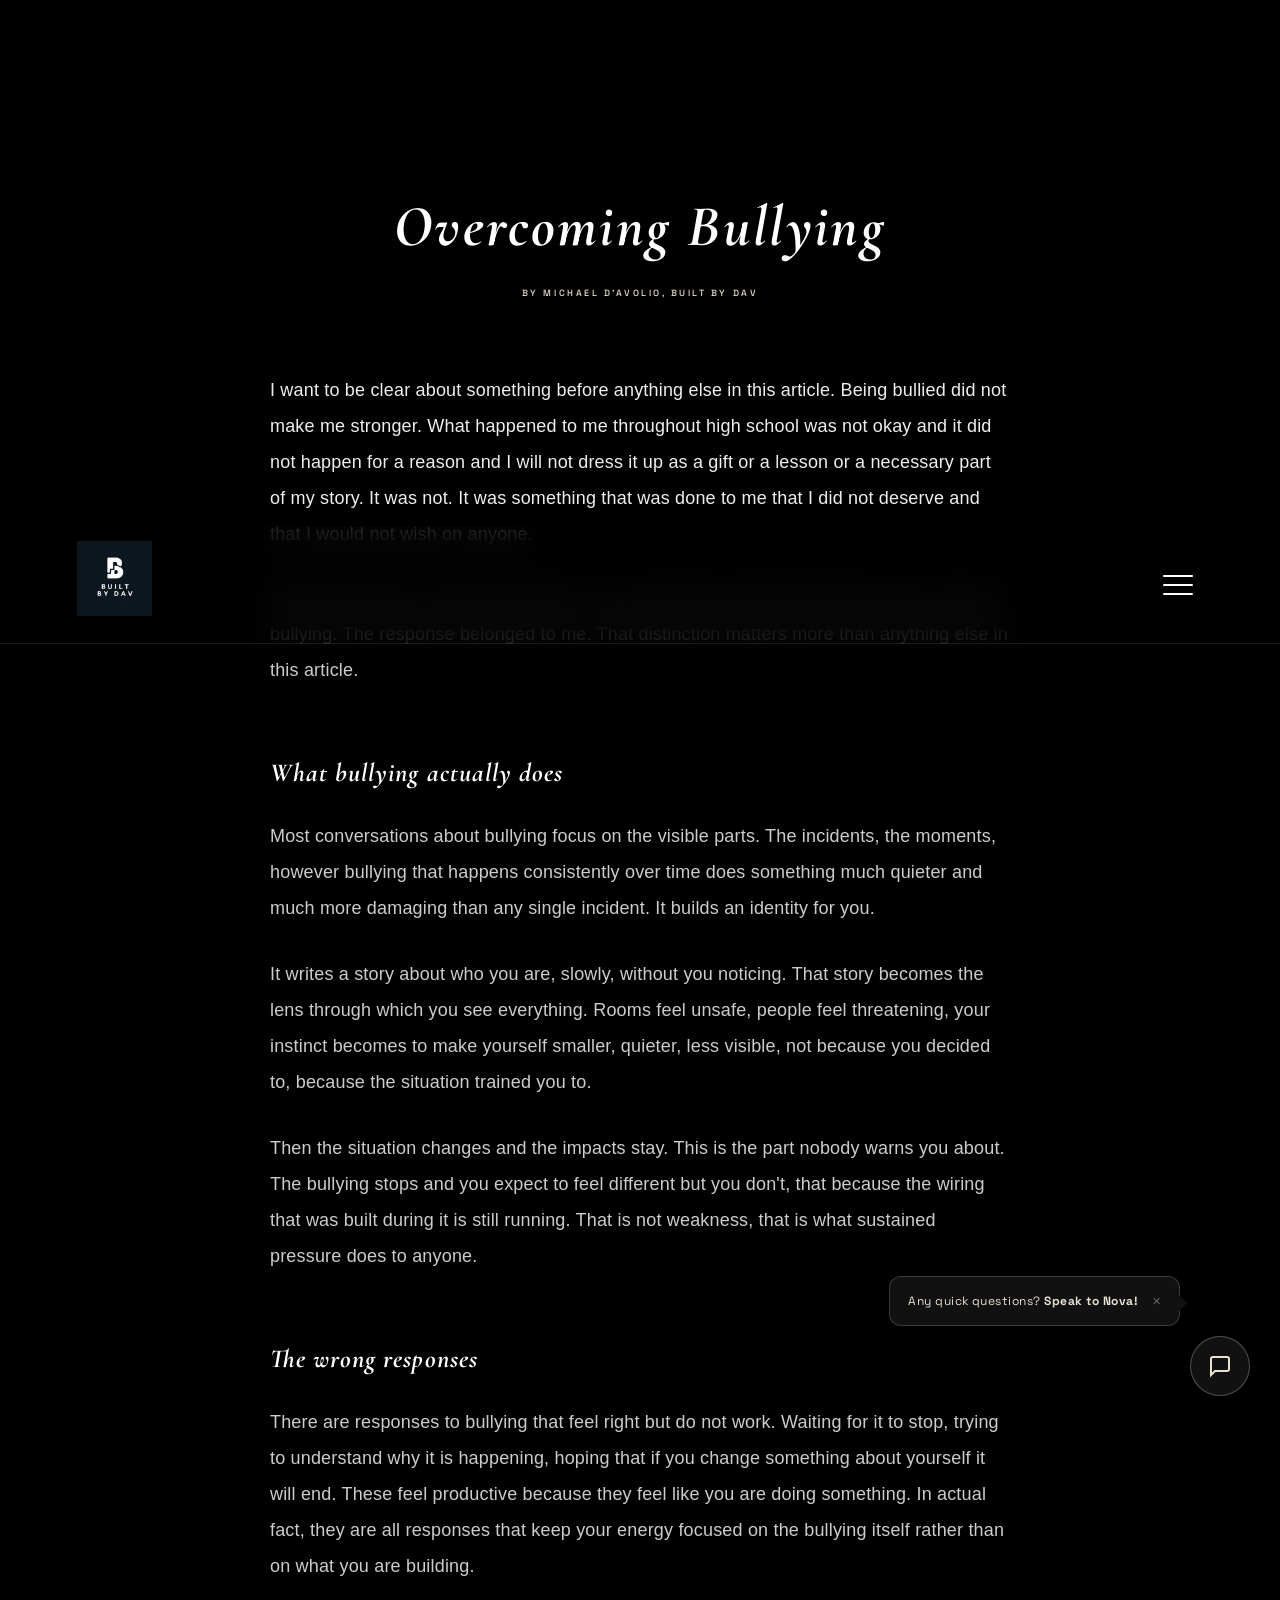
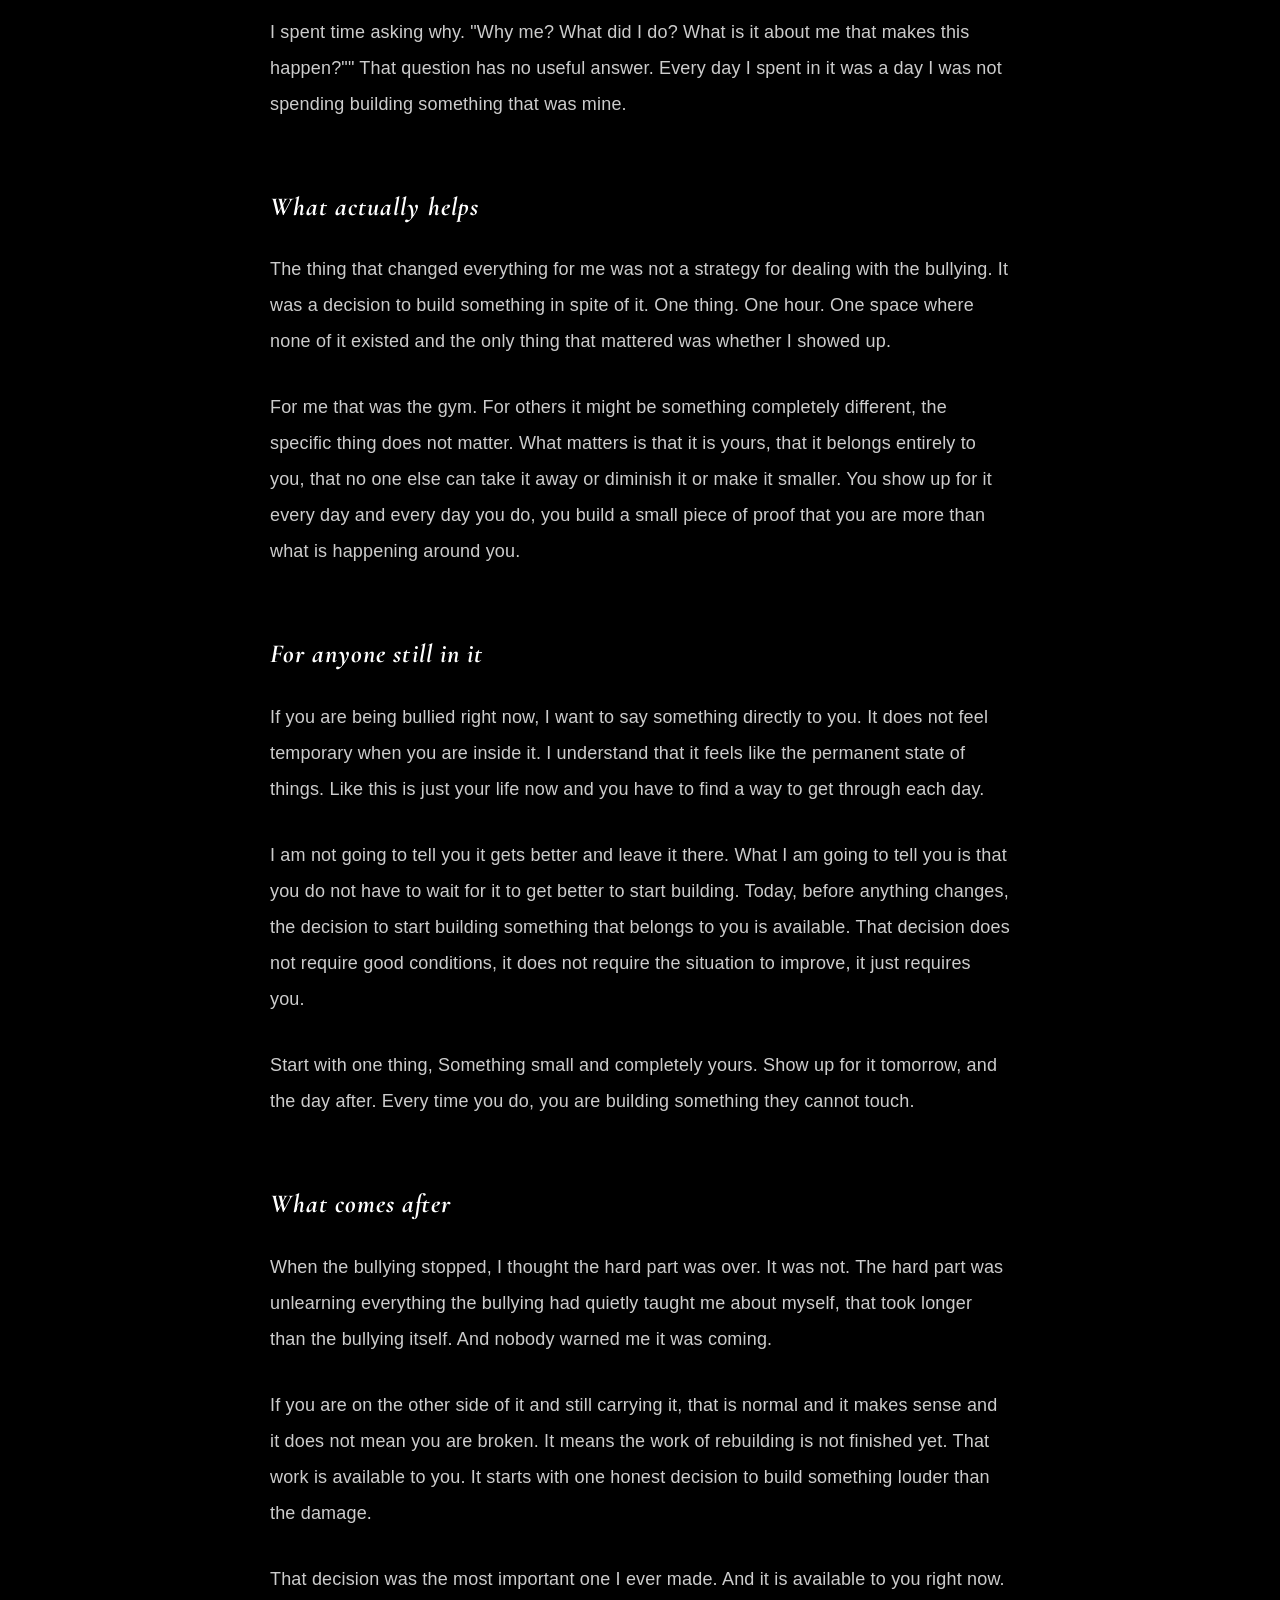
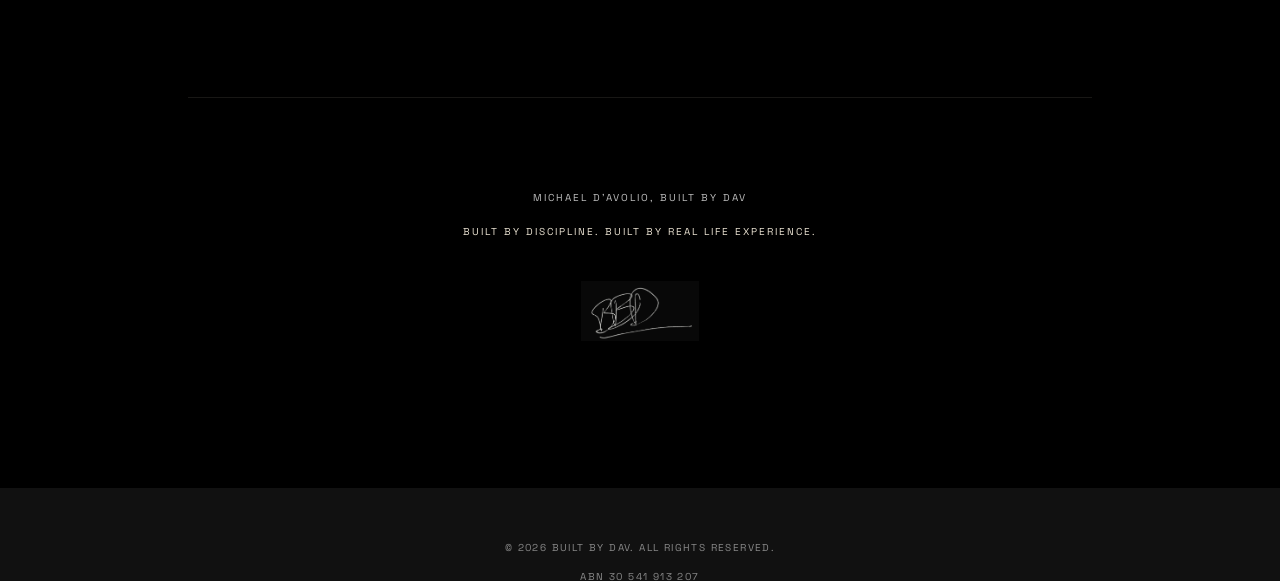
==== commit 87d1df5e: "quick update" ====
--- a/bullying.html
+++ b/bullying.html
@@ -1176,7 +1176,7 @@
 <!-- NAV -->
 <nav>
   <div class="logo">
-    <a href="BBD.html"><img src="newlog.png" alt="Built By Dav"></a>
+    <a href="index.html"><img src="newlog.png" alt="Built By Dav"></a>
   </div>
   <div class="hamburger" id="hamburger">
     <span></span>
@@ -1184,12 +1184,12 @@
     <span></span>
   </div>
   <div class="nav-links" id="nav-links">
-    <a href="BBD.html#hero">Home</a>
-    <a href="BBD.html#mission">About</a>
-    <a href="BBD.html#story">My Story</a>
-    <a href="BBD.html#services">Work With Me</a>
-    <a href="BBD.html#resources">Resources</a>
-    <a href="BBD.html#contact">Contact</a>
+    <a href="index.html#hero">Home</a>
+    <a href="index.html#mission">About</a>
+    <a href="index.html#story">My Story</a>
+    <a href="index.html#services">Work With Me</a>
+    <a href="index.html#resources">Resources</a>
+    <a href="index.html#contact">Contact</a>
   </div>
 </nav>
 
